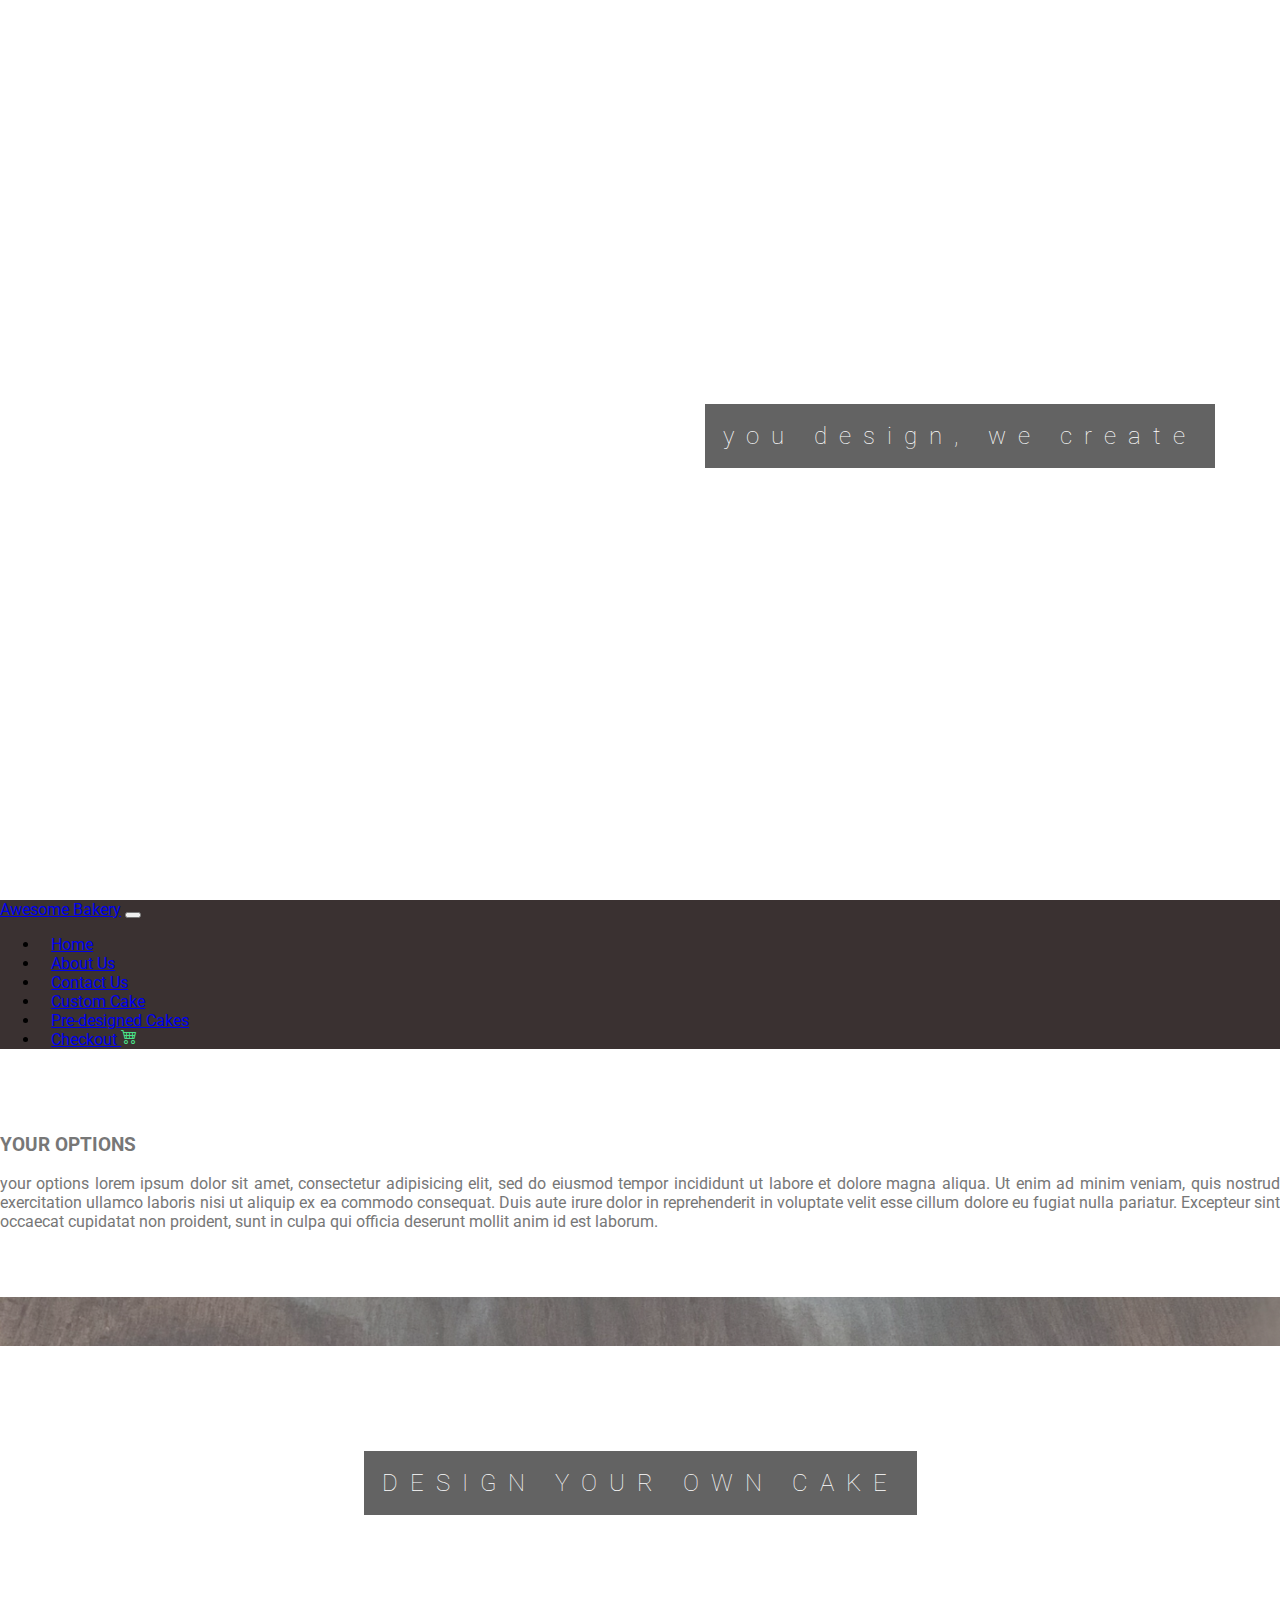
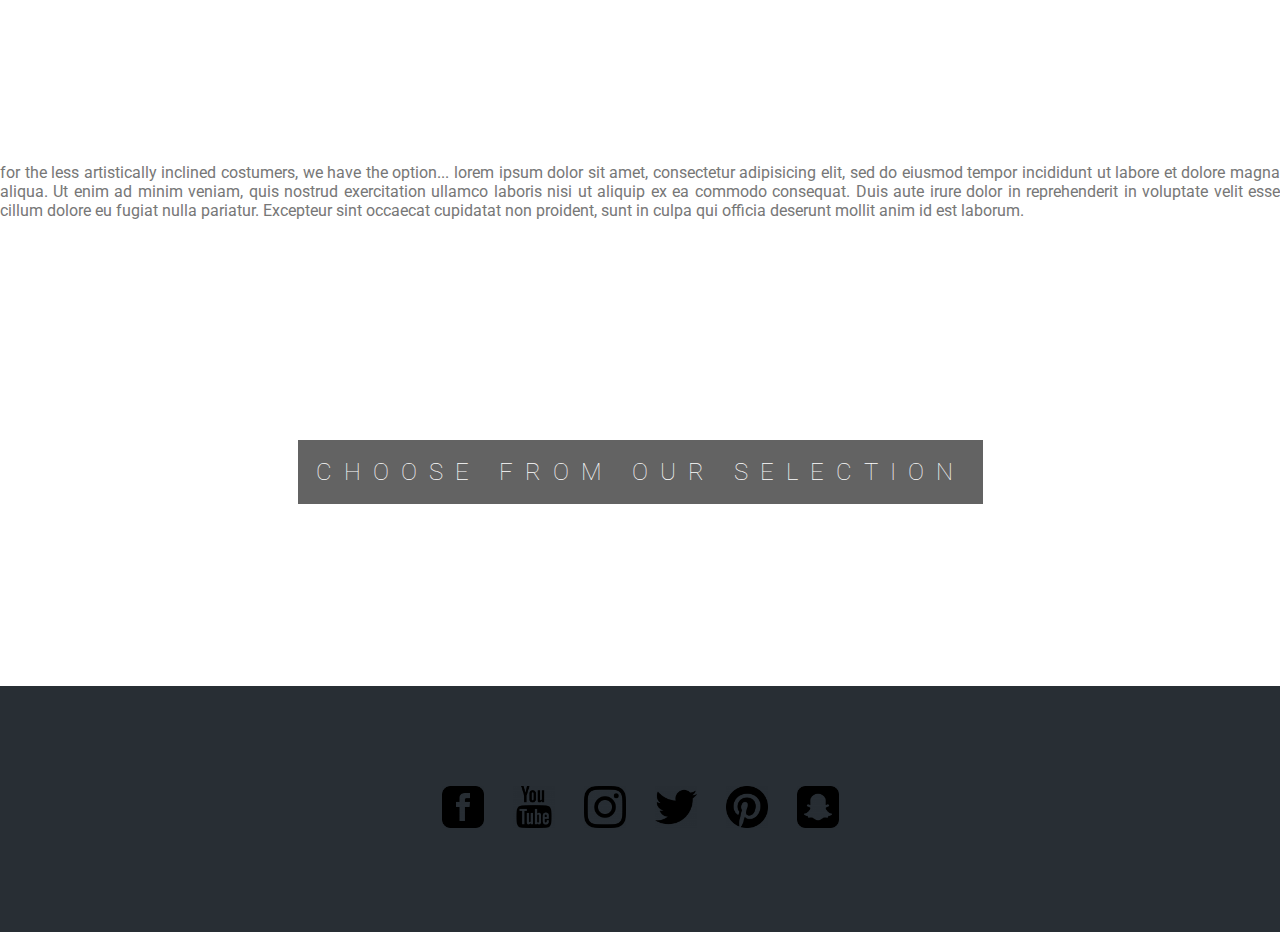
==== index.html @ 24b69de2 "changed about us" ====
<!DOCTYPE html>
<html lang="en">

<head>
	<meta charset="UTF-8">
	<meta name="viewport" content="width=device-width, initial-scale=1.0">
	<link href="https://cdn.jsdelivr.net/npm/bootstrap@5.0.0-beta1/dist/css/bootstrap.min.css" rel="stylesheet" integrity="sha384-giJF6kkoqNQ00vy+HMDP7azOuL0xtbfIcaT9wjKHr8RbDVddVHyTfAAsrekwKmP1" crossorigin="anonymous">
	<link rel="stylesheet" href="https://cdn.jsdelivr.net/npm/bootstrap-icons@1.3.0/font/bootstrap-icons.css">
	<link href="https://fonts.googleapis.com/css?family=Roboto" rel="stylesheet">
	<link href="https://fonts.googleapis.com/css2?family=Roboto:wght@100;400;900&display=swap" rel="stylesheet">
	<link rel='stylesheet' href='./css/main.css' />
	<title>Cakes for you</title>
  
</head>

<body>
	<div class="bgimg-1"  >
		<div class="caption light-text">
			<span class="border ">you design, we create</span>
		</div>
	</div>

	<nav class="navbar navbar-expand-lg navbar-dark bg-dark" id="navbar">
		<div class="container">
			<a class="navbar-brand mr-auto" href="index.html">Awesome Bakery</a>
			<button class="navbar-toggler" type="button" data-bs-toggle="collapse" data-bs-target="#navbarNav" aria-controls="navbarNav" aria-expanded="false" aria-label="Toggle navigation">
				<span class="navbar-toggler-icon"></span>
			</button>
			<div class="collapse navbar-collapse w-auto" id="navbarNav">
				<ul class="navbar-nav">
					<li class="nav-item">
						<a class="nav-link pr-3 active" aria-current="page" href="index.html">Home</a>
					</li>
					<li class="nav-item">
						<a class="nav-link pr-3" href="aboutUs.html">About Us</a>
					</li>
					<li class="nav-item">
						<a class="nav-link pr-3" href="contactUs.html">Contact Us</a>
					</li>
					<li class="nav-item">
						<a class="nav-link pr-3" href="cakeDesign.html">Custom Cake</a>
					</li>
					<li class="nav-item">
						<a class="nav-link pr-3" href="predesignedCakes.html">Pre-designed Cakes</a>
					</li>
					<li class="nav-item">
						<a class="nav-link pr-3" href="checkout.html">
							Checkout
							<i class="bi bi-cart4 menu-icon"></i>
						</a>
					</li>
				</ul>
			</div>

		</div>
	</nav>
	<div class="container">
		<div class="header-text-box text-center">
			<h3>YOUR OPTIONS</h3>
			<p> your options lorem ipsum dolor sit amet, consectetur adipisicing elit, sed
				do eiusmod tempor incididunt ut labore et dolore magna aliqua. Ut enim
				ad minim veniam, quis nostrud exercitation ullamco laboris nisi ut aliquip
				ex ea commodo consequat. Duis aute irure dolor in reprehenderit in
				voluptate velit esse cillum dolore eu fugiat nulla pariatur. Excepteur sint
				occaecat cupidatat non proident, sunt in culpa qui officia deserunt mollit
				anim id est laborum. </p>
		</div>
	</div>
	<div class="bgimg-2" >
        <a href="cakeDesign.html">
            <div class="caption light-text" >
                <span class="border" >DESIGN YOUR OWN CAKE</span>
            </div>
        </a>
	</div>
	<div class="container text-center">
		<div class="header-text-box text-center">
			<p> for the less artistically inclined costumers, we have the option... lorem
				ipsum dolor sit amet, consectetur adipisicing elit, sed do eiusmod tempor
				incididunt ut labore et dolore magna aliqua. Ut enim ad minim veniam,
				quis nostrud exercitation ullamco laboris nisi ut aliquip ex ea commodo
				consequat. Duis aute irure dolor in reprehenderit in voluptate velit esse
				cillum dolore eu fugiat nulla pariatur. Excepteur sint occaecat cupidatat
				non proident, sunt in culpa qui officia deserunt mollit anim id est laborum. </p>
		</div>
	</div>

	<div class="bgimg-3">
        <a href="predesignedCakes.html">
            <div class="caption light-text">
                <span class="border">CHOOSE FROM OUR SELECTION</span>
            </div>
        </a>
	</div>

	<div class="divider-bar">

		<div class="divider-bar-2">

			<a href="https://www.facebook.com">
				<img src="./images/Social_Media_Icons/facebook.png" alt="HTML tutorial" style="width:42px;height:42px;border:0">
			</a>

			<a href="https://www.youtube.com">
				<img src="./images/Social_Media_Icons/youtube.png" alt="HTML tutorial" style="width:42px;height:42px;border:0">
			</a>

			<a href="https://www.instagram.com">
				<img src="./images/Social_Media_Icons/instagram.png" alt="HTML tutorial" style="width:42px;height:42px;border:0">
			</a>

			<a href="https://www.twitter.com">
				<img src="./images/Social_Media_Icons/twitter.png" alt="HTML tutorial" style="width:42px;height:42px;border:0">
			</a>

			<a href="https://www.pinterest.com">
				<img src="./images/Social_Media_Icons/pinterest.png" alt="HTML tutorial" style="width:42px;height:42px;border:0">
			</a>

			<a href="https://www.snapchat.com">
				<img src="./images/Social_Media_Icons/snapchat.png" alt="HTML tutorial" style="width:42px;height:42px;border:0">
			</a>

		</div>
    </div>
    <script src="https://ajax.googleapis.com/ajax/libs/jquery/3.5.1/jquery.min.js"></script>
    <script src="https://cdn.jsdelivr.net/npm/@popperjs/core@2.5.4/dist/umd/popper.min.js" integrity="sha384-q2kxQ16AaE6UbzuKqyBE9/u/KzioAlnx2maXQHiDX9d4/zp8Ok3f+M7DPm+Ib6IU" crossorigin="anonymous"></script>
    <script src="https://cdn.jsdelivr.net/npm/bootstrap@5.0.0-beta1/dist/js/bootstrap.bundle.min.js" integrity="sha384-ygbV9kiqUc6oa4msXn9868pTtWMgiQaeYH7/t7LECLbyPA2x65Kgf80OJFdroafW" crossorigin="anonymous"></script>
    <script src="./js/main.js"></script>
</body>

</html>
---- css/main.css ----
* {
	font-family: 'Roboto', sans-serif;
}

hr {
	border-style: solid;
	border-width: 1px;
}

.light-text {
	font-weight: 100!important;
}

body, html {
	height: 100%;
	margin: 0;
}

.menu-icon {
	margin-top: -20px;
	color: #49E389;
	position: relative;
	top: -3px;
}

.big-icon {
	font-size: 3rem;
	line-height: 1rem;
}

.navbar-nav>li {
	padding-left: 0.7rem !important;
	padding-right: 0.7rem !important;
}

.bg-dark {
	background-color: #3A3131!important;
}

.bg-secondary {
	background-color: #D4D7DC!important;
}

.circle-buttons-list {
	text-align: right;
}

.circle-buttons-list ul {
	display: table-cell;
	vertical-align: middle;
	margin: 0px;
	padding: 0px;
}

.circle-buttons-list ul ::after {
	content: "";
	flex: auto;
}

.circle-buttons-list li {
	list-style: none;
	display: inline;
}

.circle-buttons-list li a {
	text-decoration: none;
	background: white;
	line-height: 35px;
	color: #3A3131;
	text-align: center;
	vertical-align: middle;
	border-radius: 100%;
	min-width: 35px;
	min-height: 35px;
	display: inline-block;
	margin: 5px;
	margin-bottom: 10px;
	margin-top: 10px;
}

#options-strip {
	min-height: 80px;
}

#footer-links ul {
	margin: 0px;
	padding: 0px;
	width: 100%;
}

#footer-links li {
	list-style: none;
	display: inline;
	margin-left: auto;
	width: calc(100% / 3);
	text-align: center;
}

#footer-links li a {
	list-style: none;
	display: inline;
	text-decoration: none;
	color: #3A3131;
	text-align: center;
	vertical-align: middle;
}

.custom-cake-form-background {
	background-image: url("../images/blurredBackground.jpg");
	background-attachment: fixed;
	height: 900vh;
	background-size: cover;
}

#editor-3d {
	background: white;
}

.card {
	background: #0CC08A;
	color: white;
	border-radius: 30px;
	margin: 50px 30px 50px 0px;
}

.card-header {
	padding: 5px 30px 0px 30px;
}

.card-header h4 {
	display: inline;
	margin: 0px;
	padding: 0px;
	vertical-align: middle;
	line-height: 60px;
}

.card-header p {
	display: inline;
	font-weight: 100;
	font-size: 60px;
	line-height: 60px;
	margin: 0px;
	padding: 0px;
	vertical-align: middle;
	float: right;
}

.card-body {
	background: linear-gradient(90deg, #92FE9D 0%, #00C9FF 100%);
	box-shadow: 0px 4px 16px rgba(0, 0, 0, 0.5);
	margin: -1px;
	border-radius: 0px 0px 30px 30px;
	padding: 20px 30px 20px 30px;
}

.card-body.green-background {
	background: linear-gradient(90deg, #4CD478 0%, #0d967d 100%);
}

.card-body button {
	margin-top: 10px;
	margin-bottom: 10px;
	border-radius: 20px;
	color: white;
	border: none;
	padding: 5px 20px 5px 20px;
	margin-left: 20px;
	box-shadow: 0px 5px 4px rgba(0, 0, 0, 0.25);
	float: right;
}

.card-body button.pink-background {
	background: linear-gradient(90deg, #F77062 0%, #FE5196 100%);
}

.card-body button.green-background {
	background: #0CC08A;
}

.card-body button.blue-background {
	background: #2F87FF;
}

.card-body button.pink-background:hover {
	background: #DF4646;
}

#editor-3d {
	position: fixed;
	top: 0px;
	height: 100%;
	width: 50%;
	background: #e7eaf0;
}

#editor-buttons {
	position: fixed;
	bottom: 40px;
}

#editor-buttons button:first-child {
	margin-left: 20px
}

#editor-buttons button {
	border-radius: 20px;
	background: white;
	color: black;
	border: none;
	padding: 5px 20px 5px 20px;
	margin-left: 20px
}

.grid-buttons {
	padding-top: 20px;
	display: grid;
	grid-template-columns: repeat(auto-fill, 20%);
	grid-gap: 1rem;
	justify-content: space-between;
}

@media only screen and (max-width: 768px) {
	.grid-buttons {
		grid-template-columns: repeat(auto-fill, 50%);
	}
}

.grid-buttons a {
	display: inline-block;
	text-align: center;
	width: 100%;
	text-decoration: none;
	color: black;
}

.grid-buttons a:hover {
	position: relative;
	top: -3px;
	left: -1px;
}

.grid-buttons a:hover img {
	box-shadow: 1px 6px 10px rgba(0, 0, 0, 0.35), 1px 4px 10px rgba(0, 0, 0, 0.4);
}

.grid-buttons a img {
	box-shadow: 0px 2px 6px rgba(0, 0, 0, 0.3), 0px 1px 6px rgba(0, 0, 0, 0.3);
	width: 100%;
}

.grid-buttons a p {
	padding-top: 5px;
}

.grid-colors {
	padding-top: 20px;
	padding-bottom: 30px;
	display: grid;
	grid-template-columns: repeat(auto-fill, 70px);
	grid-gap: 1rem;
	justify-content: space-between;
}

.grid-colors a {
	display: inline-block;
	width: 60px;
	height: 60px;
	background: white;
	border-radius: 100%;
	box-shadow: 0px 3px 4px rgba(0, 0, 0, 0.3), 0px 1px 4px rgba(0, 0, 0, 0.3);
}

.grid-colors a:hover {
	position: relative;
	top: -3px;
	left: -1px;
	box-shadow: 1px 6px 10px rgba(0, 0, 0, 0.35), 1px 4px 10px rgba(0, 0, 0, 0.4);
}

.grid-colors .grid-color-01 {
	background: #E44E80;
}

.grid-colors .grid-color-02 {
	background: #DF4646;
}

.grid-colors .grid-color-03 {
	background: #E7784F;
}

.grid-colors .grid-color-04 {
	background: #E39547;
}

.grid-colors .grid-color-05 {
	background: #F1B930;
}

.grid-colors .grid-color-06 {
	background: #EAE44F;
}

.grid-colors .grid-color-07 {
	background: #58F31B;
}

.grid-colors .grid-color-08 {
	background: #49E389;
}

.grid-colors .grid-color-09 {
	background: #0CC08A;
}

.grid-colors .grid-color-10 {
	background: #2F87FF;
}

.grid-colors .grid-color-11 {
	background: #5972EE;
}

.grid-colors .grid-color-12 {
	background: #A76DE7;
}

/* Index page */

.header-text-box {
	color: #777;
	background-color: white;
	text-align: center;
	padding: 50px 0px;
	text-align: justify;
}

.bgimg-1, .bgimg-2, .bgimg-3, .bgimg-4 {
	position: relative;
	opacity: 0.65;
	background-attachment: fixed;
	background-position: center;
	background-repeat: no-repeat;
	background-size: cover;
}

.bgimg-1 {
	background-image: url("../images/cake1.jpg");
	min-height: 100%;
	transform: scaleX(-1);
}

.bgimg-2 {
	background-image: url("../images/cake2.jpg");
	min-height: 400px;
}

.bgimg-3 {
	background-image: url("../images/cake3.jpg");
	min-height: 400px;
}

.bgimg-4 {
	background-image: url("../images/Bebette_Kitten_Looking_Up.jpeg");
	min-height: 400px;
}

.border {
	background-color: transparent;
	/* font-size:1.5625em; */
	color: #f7f7f7;
	border: none!important;
	font-size: 1.5rem;
	letter-spacing: 0.75rem;
}

.caption {
	position: absolute;
	left: 0;
	bottom: 50%;
	width: 100%;
	text-align: center;
	color: #000;
	/* font-size: 18px; */
	/* line-height:40px; */
	/* font-kerning: 5px; */
}

.bgimg-1 .caption {
	transform: scaleX(-1);
	width: 50%;
}

.caption span.border {
	background-color: #111;
	color: #fff;
	padding: 18px;
	/* font-size: 1.5625em; */
	/* letter-spacing: 0.625em; */
}

@media only screen and (max-device-width: 1024px) {
	.bgimg-1, .bgimg-2, .bgimg-3 {
		background-attachment: scroll;
	}
}

.divider-bar {
    position: relative;
    color:#ddd;
    background-color:#282E34;
    text-align:center;
    padding:3.125em 5em;

}
.divider-bar a {
	text-decoration: none;
}

.divider-bar-2 {
    position: relative;
    color:#ddd;
    background-color:#282E34;
    text-align:center;
    padding:3.125em 5em;
    letter-spacing: 1.5625em;

}
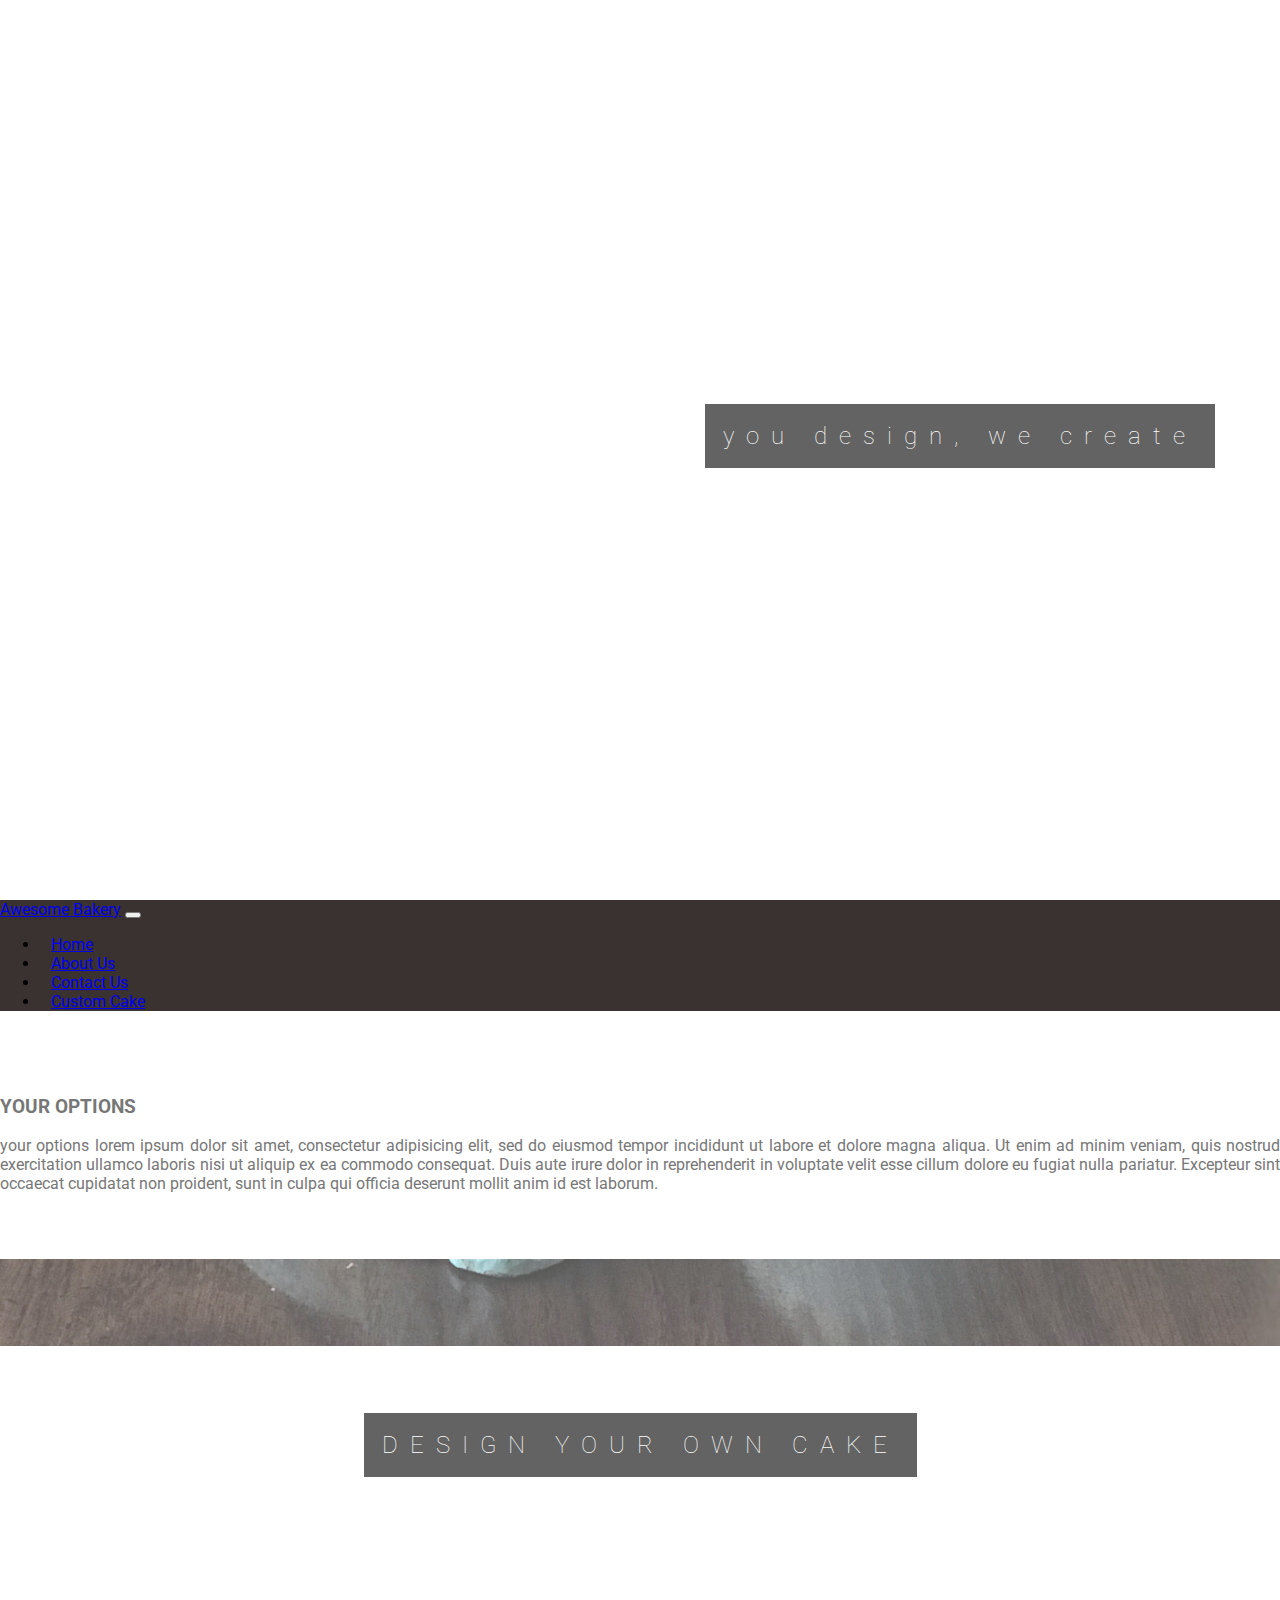
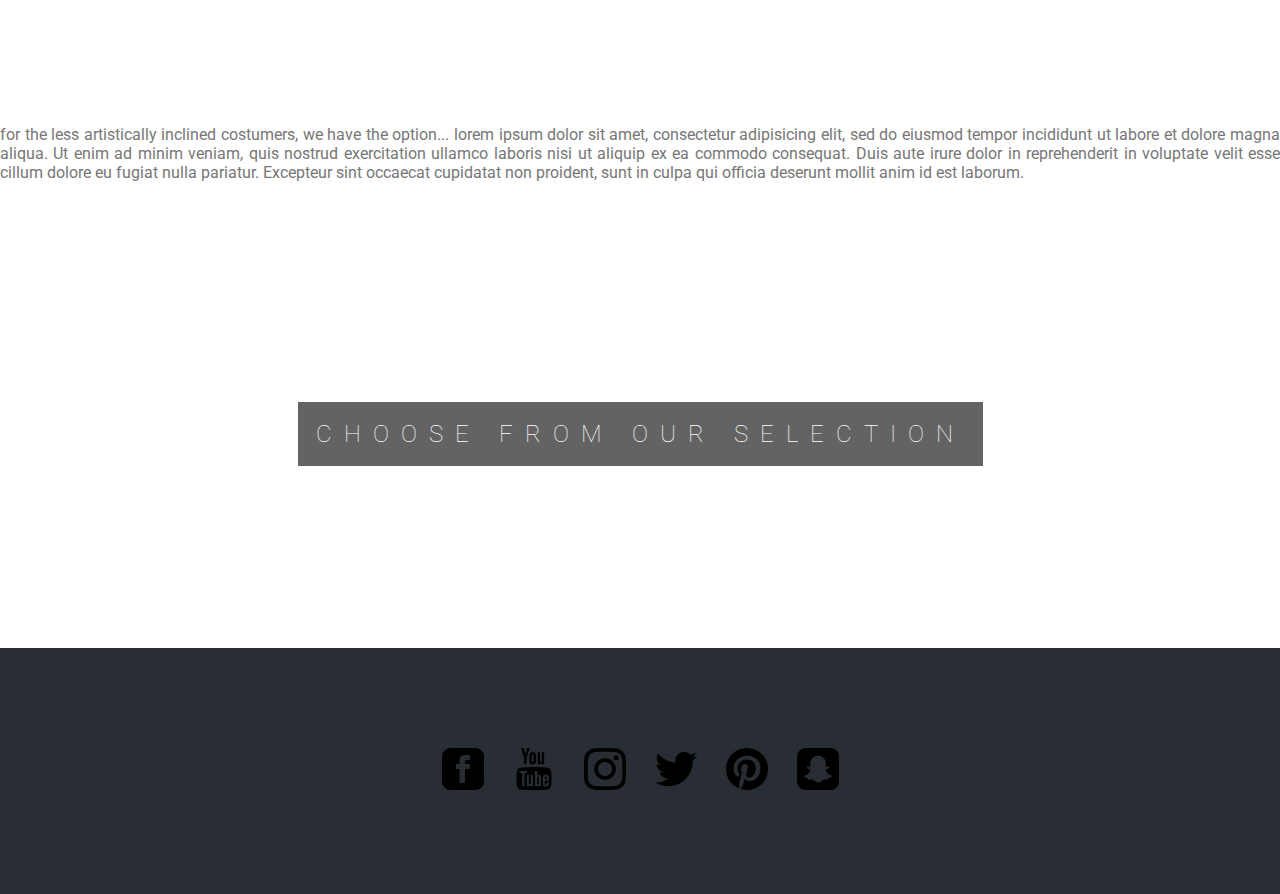
==== commit ed16e642: "Removing menu items" ====
--- a/index.html
+++ b/index.html
@@ -10,7 +10,7 @@
 	<link href="https://fonts.googleapis.com/css2?family=Roboto:wght@100;400;900&display=swap" rel="stylesheet">
 	<link rel='stylesheet' href='./css/main.css' />
 	<title>Cakes for you</title>
-  
+
 </head>
 
 <body>
@@ -39,15 +39,6 @@
 					</li>
 					<li class="nav-item">
 						<a class="nav-link pr-3" href="cakeDesign.html">Custom Cake</a>
-					</li>
-					<li class="nav-item">
-						<a class="nav-link pr-3" href="predesignedCakes.html">Pre-designed Cakes</a>
-					</li>
-					<li class="nav-item">
-						<a class="nav-link pr-3" href="checkout.html">
-							Checkout
-							<i class="bi bi-cart4 menu-icon"></i>
-						</a>
 					</li>
 				</ul>
 			</div>
--- a/css/main.css
+++ b/css/main.css
@@ -336,7 +336,7 @@
 	text-align: justify;
 }
 
-.bgimg-1, .bgimg-2, .bgimg-3, .bgimg-4 {
+.bgimg-1, .bgimg-2, .bgimg-3, .bgimg-4, .bgimg-5, .bgimg-6, .bgimg-7, .bgimg-8 {
 	position: relative;
 	opacity: 0.65;
 	background-attachment: fixed;
@@ -364,6 +364,26 @@
 .bgimg-4 {
 	background-image: url("../images/Bebette_Kitten_Looking_Up.jpeg");
 	min-height: 400px;
+}
+
+.bgimg-5 {
+	background-image: url("../images/cake7.jpg");
+	min-height: 100%;	
+}
+
+.bgimg-6 {
+	background-image: url("../images/cake-6.jpg");
+	min-height: 80%;	
+}
+
+.bgimg-7 {
+	background-image: url("../images/cake-7.jpg");
+	min-height: 50%;	
+}
+
+.bgimg-8 {
+	background-image: url("../images/cake-8.jpg");
+	min-height: 50%;	
 }
 
 .border {
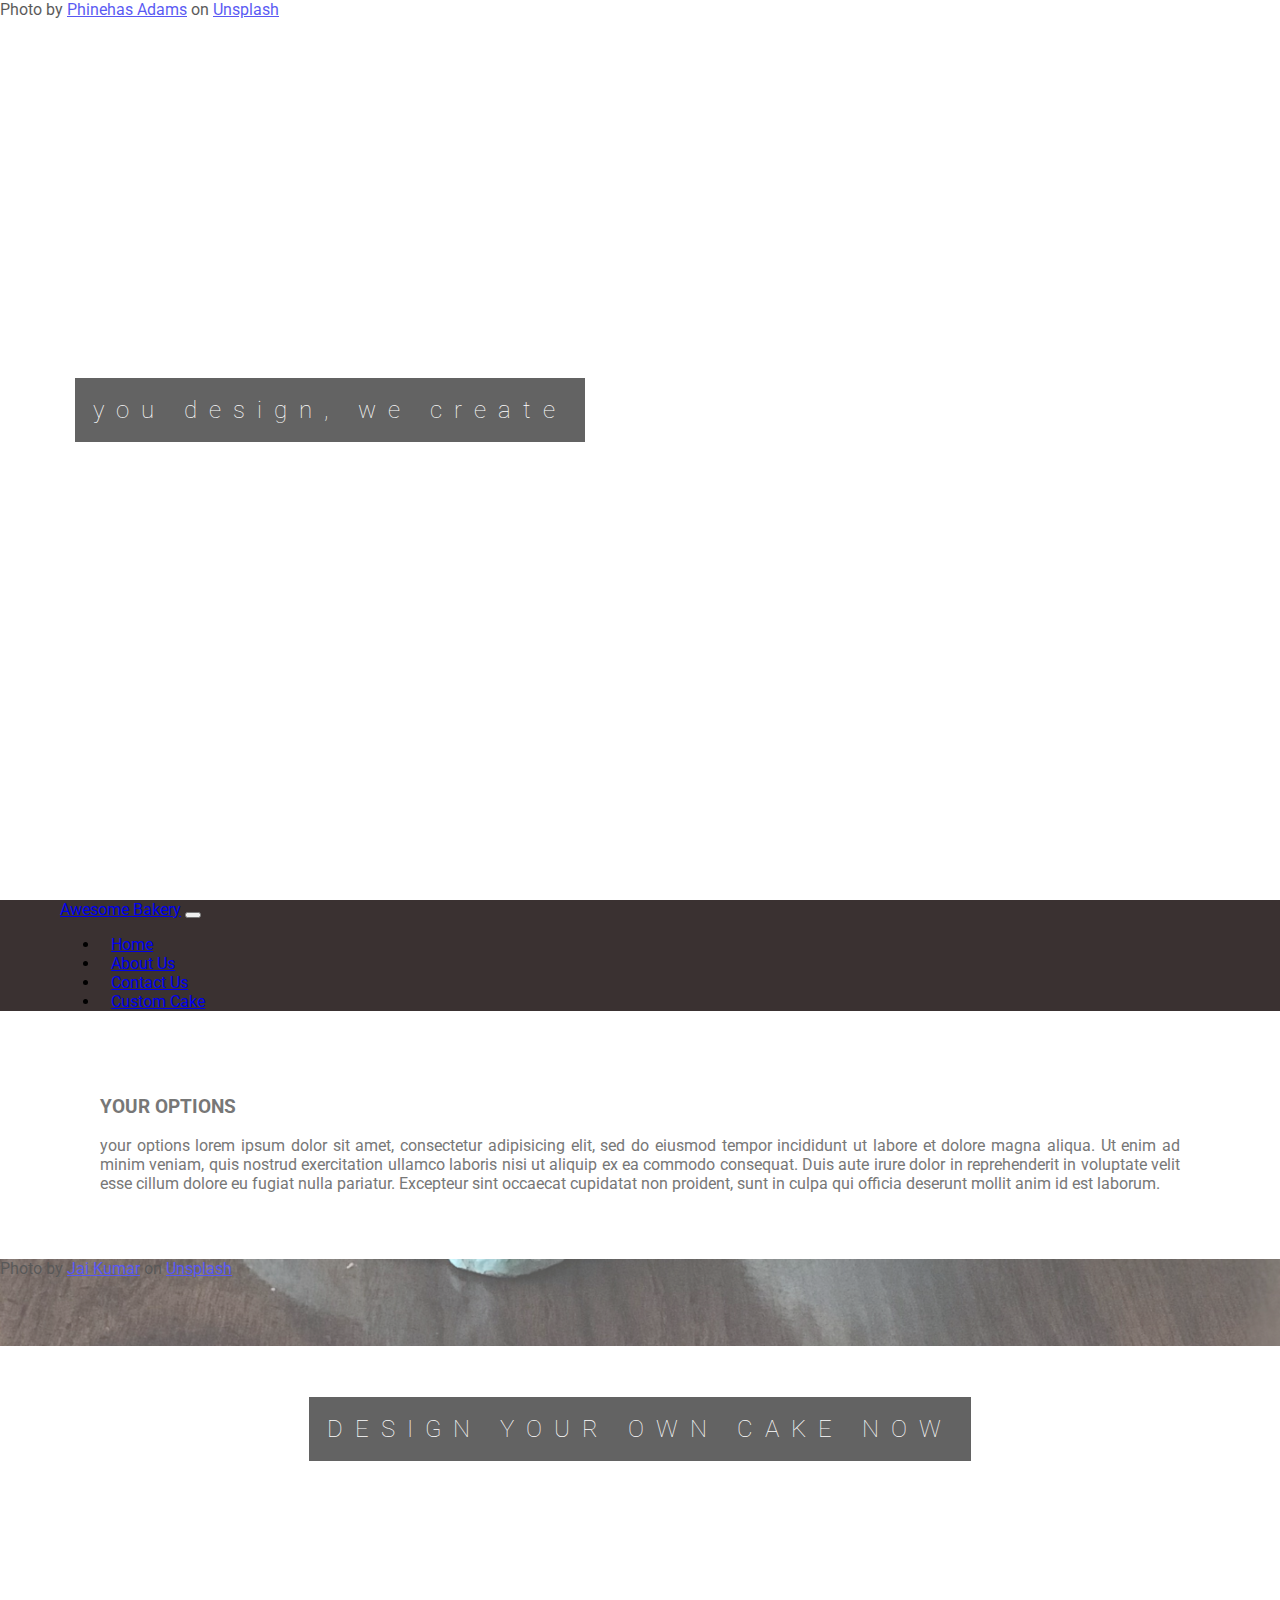
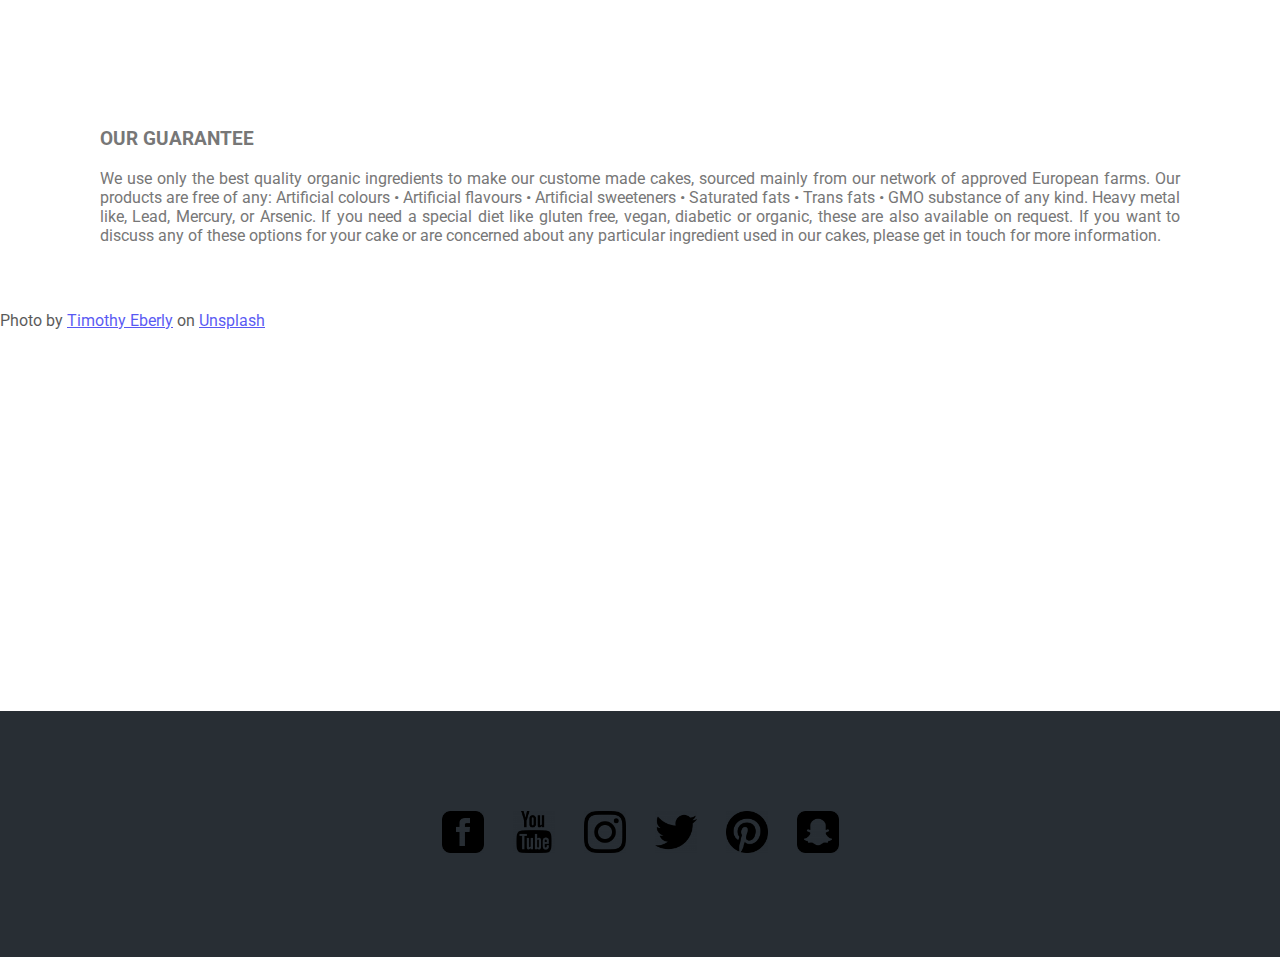
==== commit 80574ce1: "updating home with new changes on custom" ====
--- a/index.html
+++ b/index.html
@@ -15,9 +15,11 @@
 
 <body>
 	<div class="bgimg-1"  >
+        
 		<div class="caption light-text">
 			<span class="border ">you design, we create</span>
 		</div>
+        <span>Photo by <a href="https://unsplash.com/@phinehasadams?utm_source=unsplash&amp;utm_medium=referral&amp;utm_content=creditCopyText">Phinehas Adams</a> on <a href="https://unsplash.com/s/photos/cake?utm_source=unsplash&amp;utm_medium=referral&amp;utm_content=creditCopyText">Unsplash</a></span>
 	</div>
 
 	<nav class="navbar navbar-expand-lg navbar-dark bg-dark" id="navbar">
@@ -60,28 +62,30 @@
 	<div class="bgimg-2" >
         <a href="cakeDesign.html">
             <div class="caption light-text" >
-                <span class="border" >DESIGN YOUR OWN CAKE</span>
+                <span class="border" >DESIGN YOUR OWN CAKE NOW</span>
             </div>
         </a>
+        <span>Photo by <a href="https://unsplash.com/@harvestcreativemedia?utm_source=unsplash&amp;utm_medium=referral&amp;utm_content=creditCopyText">Jai Kumar</a> on <a href="https://unsplash.com/s/photos/cake?utm_source=unsplash&amp;utm_medium=referral&amp;utm_content=creditCopyText">Unsplash</a></span>
 	</div>
 	<div class="container text-center">
 		<div class="header-text-box text-center">
-			<p> for the less artistically inclined costumers, we have the option... lorem
-				ipsum dolor sit amet, consectetur adipisicing elit, sed do eiusmod tempor
-				incididunt ut labore et dolore magna aliqua. Ut enim ad minim veniam,
-				quis nostrud exercitation ullamco laboris nisi ut aliquip ex ea commodo
-				consequat. Duis aute irure dolor in reprehenderit in voluptate velit esse
-				cillum dolore eu fugiat nulla pariatur. Excepteur sint occaecat cupidatat
-				non proident, sunt in culpa qui officia deserunt mollit anim id est laborum. </p>
+            <h3>OUR GUARANTEE</h3>
+			<p> We use only the best quality organic ingredients to make our custome made cakes, sourced mainly from our network of approved European farms. Our  products are free of any: Artificial colours • Artificial flavours • Artificial sweeteners • Saturated fats • Trans fats • GMO substance of any kind. Heavy metal like, Lead, Mercury, or Arsenic. If you need a special diet like gluten free, vegan, diabetic or organic, these are also available on request.  If you want to discuss any of these options for your cake or are concerned about any particular ingredient used in our cakes, please get in touch for more information.      
+            
+				 </p>
 		</div>
 	</div>
 
 	<div class="bgimg-3">
+<!--
         <a href="predesignedCakes.html">
             <div class="caption light-text">
                 <span class="border">CHOOSE FROM OUR SELECTION</span>
             </div>
         </a>
+-->
+<span>Photo by <a href="https://unsplash.com/@timothyeberly?utm_source=unsplash&amp;utm_medium=referral&amp;utm_content=creditCopyText">Timothy Eberly</a> on <a href="https://unsplash.com/s/photos/farm-wheat?utm_source=unsplash&amp;utm_medium=referral&amp;utm_content=creditCopyText">Unsplash</a></span>
+
 	</div>
 
 	<div class="divider-bar">
--- a/css/main.css
+++ b/css/main.css
@@ -1,5 +1,10 @@
 * {
 	font-family: 'Roboto', sans-serif;
+}
+.container {
+	max-width: 1920px;
+	padding-left: 120px;
+	padding-right: 120px;
 }
 
 hr {
@@ -26,6 +31,10 @@
 .big-icon {
 	font-size: 3rem;
 	line-height: 1rem;
+	padding-left: 30px;
+}
+.big-icon-holder {
+	padding-bottom: 20px;
 }
 
 .navbar-nav>li {
@@ -76,6 +85,13 @@
 	margin: 5px;
 	margin-bottom: 10px;
 	margin-top: 10px;
+	transition: background-color ease 1s;
+	transition: color ease .3s;
+}
+
+.circle-buttons-list li.active a {
+	background: #00C9FF;
+	color: white;
 }
 
 #options-strip {
@@ -108,23 +124,26 @@
 .custom-cake-form-background {
 	background-image: url("../images/blurredBackground.jpg");
 	background-attachment: fixed;
-	height: 900vh;
-	background-size: cover;
-}
-
-#editor-3d {
-	background: white;
+	height:auto;
+	background-size:cover;
 }
 
 .card {
-	background: #0CC08A;
 	color: white;
 	border-radius: 30px;
+	background: linear-gradient(-90deg, #92FE9D 0%, hsl(126, 98%, 75%) 100%);
 	margin: 50px 30px 50px 0px;
+	overflow: hidden;
+}
+
+div#card01 {
+	margin-top: 0px;
+	background: #1cdaa1 ;
 }
 
 .card-header {
-	padding: 5px 30px 0px 30px;
+	padding: 5px 50px 0px 50px;
+	background: #1cdaa1;
 }
 
 .card-header h4 {
@@ -147,18 +166,25 @@
 }
 
 .card-body {
-	background: linear-gradient(90deg, #92FE9D 0%, #00C9FF 100%);
+	background: linear-gradient(-90deg, #00C9FF 0%, #92FE9D 100%);
 	box-shadow: 0px 4px 16px rgba(0, 0, 0, 0.5);
 	margin: -1px;
 	border-radius: 0px 0px 30px 30px;
-	padding: 20px 30px 20px 30px;
+	padding: 20px 50px 20px 50px;
+	transition: background 1s ease;
+	background-repeat: no-repeat;
+	color:rgb(0, 75, 126);
+}
+.card.card-done .card-body {
+	background-position: 590px;
 }
 
 .card-body.green-background {
-	background: linear-gradient(90deg, #4CD478 0%, #0d967d 100%);
-}
-
-.card-body button {
+	background: linear-gradient(-90deg, #0d967d 0%, #92FE9D 100%);
+	background-repeat: no-repeat;
+}
+
+.card-body button:not(.no-card-fx) {
 	margin-top: 10px;
 	margin-bottom: 10px;
 	border-radius: 20px;
@@ -194,22 +220,56 @@
 	background: #e7eaf0;
 }
 
+
+#center-alert-messages {
+	position: fixed;
+	top: 200px;
+	text-align: center;
+	width: 50%;
+}
+
+#selection-status {
+	position:fixed;
+	top: 100px;
+	background: #ffffffbe;
+	color:#3A3131;
+	border-radius: 30px;
+	padding: 17px 40px 12px 40px;
+	margin-left: 90px;
+}
+
+#selection-actions {
+	position:fixed;
+	bottom: 30px;
+	background: none;
+	color:#3A3131;
+	border-radius: 30px;
+	margin-left: 90px;
+	margin-bottom: 30px;
+}
+
+
+#selection-actions .btn {
+	border-radius: 20px;
+	padding: 10px 30px 10px 30px;
+	margin-right: 20px;
+	margin-top: 10px;
+}
+.btn-actions {
+	background: #ffffff98;
+	color:black;
+}
+
+#alert-messages {
+	display:inline-block;
+}
+
+.editor-container {
+	position: relative;
+}
+
 #editor-buttons {
-	position: fixed;
-	bottom: 40px;
-}
-
-#editor-buttons button:first-child {
-	margin-left: 20px
-}
-
-#editor-buttons button {
-	border-radius: 20px;
-	background: white;
-	color: black;
-	border: none;
-	padding: 5px 20px 5px 20px;
-	margin-left: 20px
+	padding-top: 20px;
 }
 
 .grid-buttons {
@@ -220,12 +280,6 @@
 	justify-content: space-between;
 }
 
-@media only screen and (max-width: 768px) {
-	.grid-buttons {
-		grid-template-columns: repeat(auto-fill, 50%);
-	}
-}
-
 .grid-buttons a {
 	display: inline-block;
 	text-align: center;
@@ -254,18 +308,46 @@
 }
 
 .grid-colors {
+
 	padding-top: 20px;
 	padding-bottom: 30px;
 	display: grid;
-	grid-template-columns: repeat(auto-fill, 70px);
-	grid-gap: 1rem;
+	grid-template-columns: 1fr 1fr 1fr 1fr 1fr 1fr ;
+	grid-template-rows: 1fr 1fr;
+	grid-gap: 3rem;
 	justify-content: space-between;
+	transition: all 2s ease;
+	max-height: 500px;
+	height:auto;
+	overflow: hidden;
+	padding-left:5px;
+	padding-right:5px;
+}
+
+.grid-colors::before {
+    content: '';
+    width: 0;
+    padding-bottom: 100%;
+    grid-row: 1 / 1;
+    grid-column: 1 / 1;
+}
+
+.grid-colors > *:first-child{
+    grid-row: 1 / 1;
+    grid-column: 1 / 1;
+}
+
+.display-hidden {
+	overflow: hidden;
+	padding: 0px;
+	max-height: 0px;
 }
 
 .grid-colors a {
+	margin-bottom: 15px;
 	display: inline-block;
-	width: 60px;
-	height: 60px;
+	width: 100%;
+	height: 100%;
 	background: white;
 	border-radius: 100%;
 	box-shadow: 0px 3px 4px rgba(0, 0, 0, 0.3), 0px 1px 4px rgba(0, 0, 0, 0.3);
@@ -295,11 +377,11 @@
 }
 
 .grid-colors .grid-color-05 {
-	background: #F1B930;
+	background: #EAE44F;
 }
 
 .grid-colors .grid-color-06 {
-	background: #EAE44F;
+	background: #FFFFFF;
 }
 
 .grid-colors .grid-color-07 {
@@ -325,14 +407,16 @@
 .grid-colors .grid-color-12 {
 	background: #A76DE7;
 }
+.grid-colors .grid-color-13 {
+	background: #000000;
+}
 
 /* Index page */
-
 .header-text-box {
 	color: #777;
 	background-color: white;
 	text-align: center;
-	padding: 50px 0px;
+	padding: 50px 40px;
 	text-align: justify;
 }
 
@@ -348,7 +432,7 @@
 .bgimg-1 {
 	background-image: url("../images/cake1.jpg");
 	min-height: 100%;
-	transform: scaleX(-1);
+	/*	transform: scaleX(-1);*/
 }
 
 .bgimg-2 {
@@ -357,7 +441,7 @@
 }
 
 .bgimg-3 {
-	background-image: url("../images/cake3.jpg");
+	background-image: url("../images/farm.jpg");
 	min-height: 400px;
 }
 
@@ -368,29 +452,29 @@
 
 .bgimg-5 {
 	background-image: url("../images/cake7.jpg");
-	min-height: 100%;	
+	min-height: 100%;
 }
 
 .bgimg-6 {
 	background-image: url("../images/cake-6.jpg");
-	min-height: 80%;	
+	min-height: 80%;
 }
 
 .bgimg-7 {
 	background-image: url("../images/cake-7.jpg");
-	min-height: 50%;	
+	min-height: 50%;
 }
 
 .bgimg-8 {
 	background-image: url("../images/cake-8.jpg");
-	min-height: 50%;	
+	min-height: 50%;
 }
 
 .border {
 	background-color: transparent;
 	/* font-size:1.5625em; */
 	color: #f7f7f7;
-	border: none!important;
+	border: none !important;
 	font-size: 1.5rem;
 	letter-spacing: 0.75rem;
 }
@@ -402,15 +486,27 @@
 	width: 100%;
 	text-align: center;
 	color: #000;
+	line-height: 2.5;
 	/* font-size: 18px; */
 	/* line-height:40px; */
 	/* font-kerning: 5px; */
 }
 
 .bgimg-1 .caption {
-	transform: scaleX(-1);
+	padding: 10px;
 	width: 50%;
-}
+	float: right;
+}
+
+
+.about-me-description {
+	width: 200px;
+	font: italic 1.2em "Fira Sans", serif;
+	margin: auto;
+	padding: 10px;
+}
+
+
 
 .caption span.border {
 	background-color: #111;
@@ -427,23 +523,141 @@
 }
 
 .divider-bar {
-    position: relative;
-    color:#ddd;
-    background-color:#282E34;
-    text-align:center;
-    padding:3.125em 5em;
-
-}
-.divider-bar a {
-	text-decoration: none;
-}
+	position: relative;
+	color: #ddd;
+	background-color: #282E34;
+	text-align: center;
+	padding: 3.125em 5em;
+}
+
+	.divider-bar a {
+		text-decoration: none;
+	}
 
 .divider-bar-2 {
-    position: relative;
-    color:#ddd;
-    background-color:#282E34;
-    text-align:center;
-    padding:3.125em 5em;
-    letter-spacing: 1.5625em;
-
-}+	position: relative;
+	color: #ddd;
+	background-color: #282E34;
+	text-align: center;
+	padding: 3.125em 5em;
+	letter-spacing: 1.5625em;
+}
+@media only screen and (max-width: 1700px) {
+	.grid-colors {
+		grid-gap: 2rem;
+	}
+}
+
+@media only screen and (max-width: 1300px) {
+	.container {
+		padding-left: 60px;
+		padding-right: 60px;
+	}
+	.grid-buttons a p {
+		font-size: 13px;
+	}
+	.grid-colors {
+		grid-gap: 1rem;
+	}
+	.grid-colors {
+		grid-gap: 1rem;
+	}
+}
+
+
+
+@media only screen and (max-width: 991px) {
+	.card {
+		margin-right: 0px;;
+	}
+
+	#card01 .row {
+		padding-left: 20px;
+		padding-right: 20px;
+	}
+	#card01 h5 {
+		padding-left: 10px;
+		font-size: 17px;
+		padding-bottom: 10px;
+	}
+
+	.big-icon {
+		padding-left: 0px;
+	}
+
+
+	#editor-3d {
+		left: 0px;
+		top: 50%;
+		height: 50%;
+		width: 100%;
+		background: #e7eaf0;
+	}
+
+	#selection-status {
+		top: calc(50% + 20px);
+		margin-left: 0px;
+		padding: 15px 20px 5px 20px;
+		background: #ffffff;
+	}
+
+	#selection-status p{
+		margin:0px;
+		font-size: 15px;
+	}
+
+	#selection-status h3{
+		font-size: 17px;
+	}
+
+	#selection-actions {
+		bottom: 0px;
+		margin-left: 0px;
+		margin-bottom: 30px;
+		margin-top: 10px;
+	}
+
+	#selection-actions .btn {
+		padding: 5px 15px 5px 15px;
+		margin-right: 10px;
+		font-size: 15px;
+	}
+
+	.btn-actions {
+		background: #ffffff;
+	}
+
+}
+
+
+@media only screen and (max-width: 600px) {
+	.container {
+		padding-left: 20px;
+		padding-right: 20px;
+	}
+	.card-header h4 {
+		line-height: 35px;
+	}
+
+	.card-header p {
+		font-size: 40px;
+		line-height: 40px;
+	}
+
+	.card-body {
+		padding: 10px 30px 10px 30px;
+	}
+
+	.grid-buttons {
+		padding-top: 5px;
+	}
+
+	.grid-buttons a p {
+		margin-bottom: 5px;
+		font-size: 10px;
+	}
+	#card12 {
+		margin-bottom:60vh;
+	}
+
+}
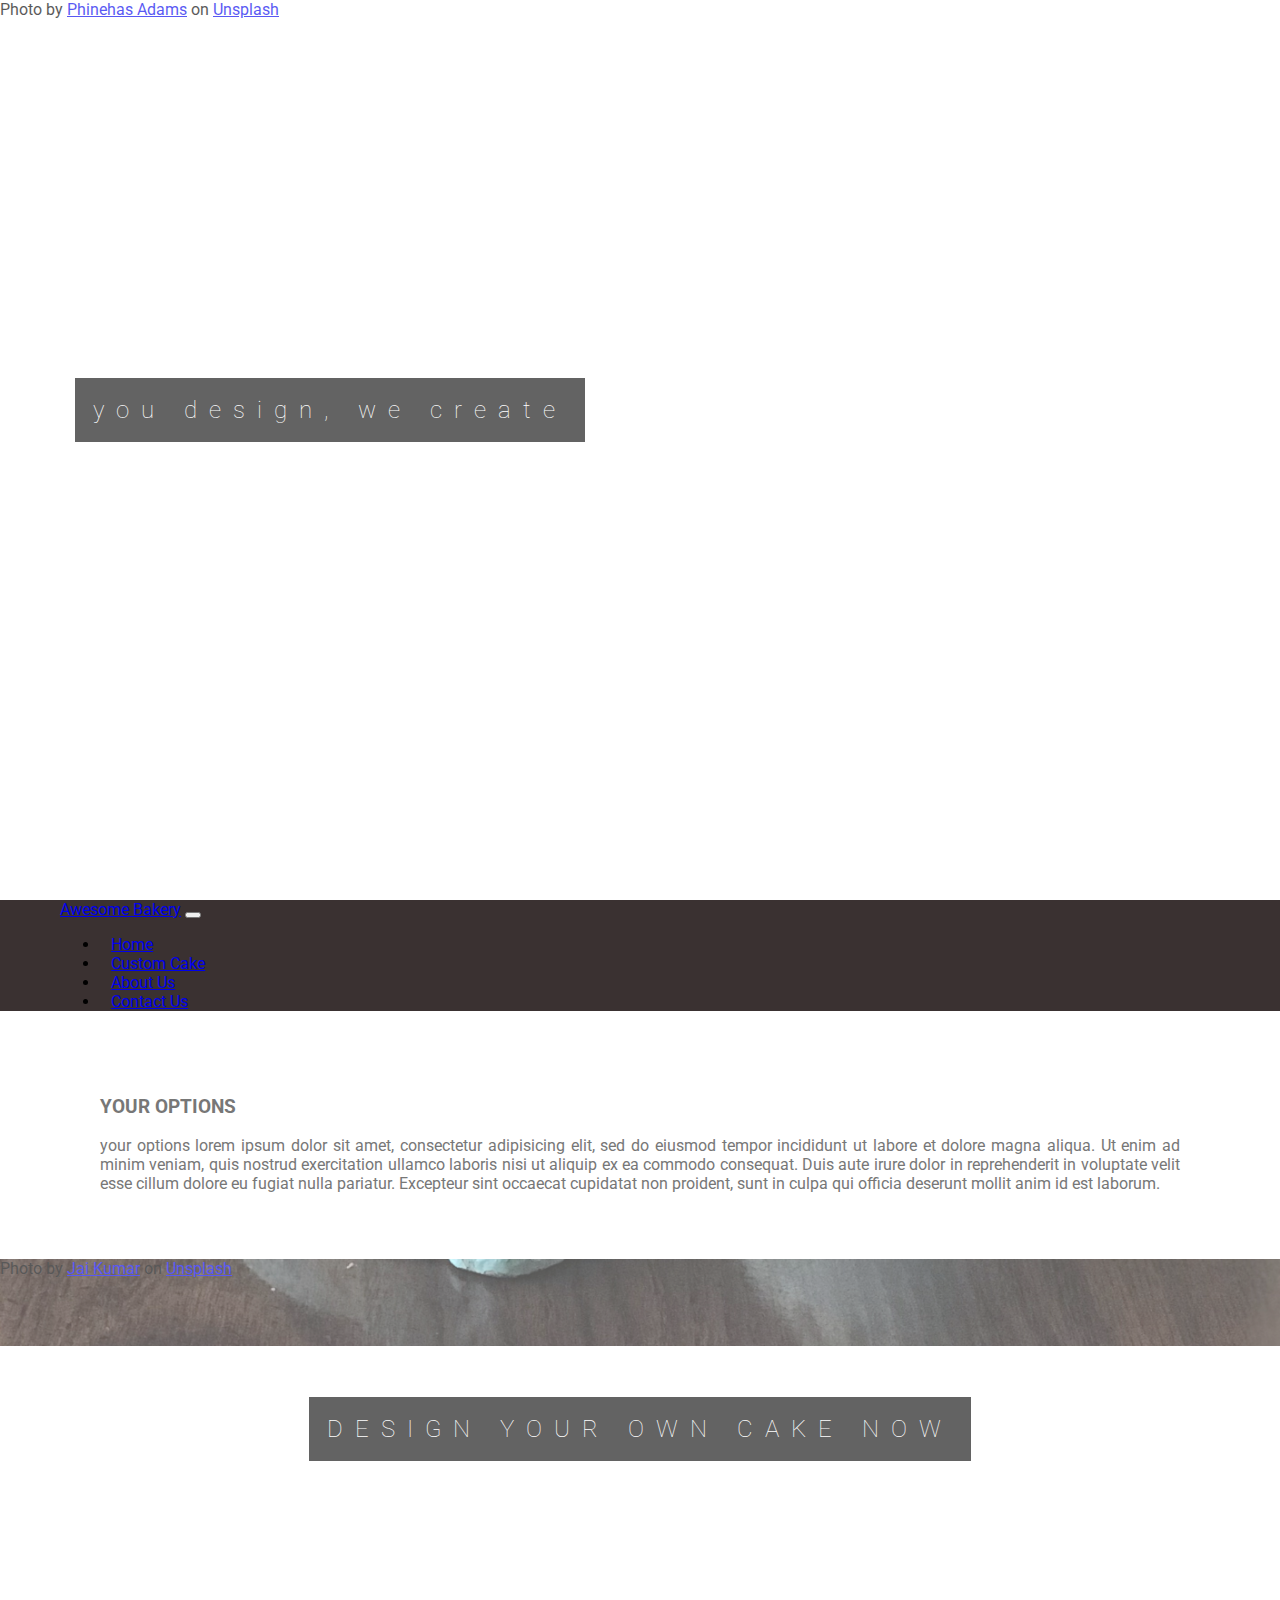
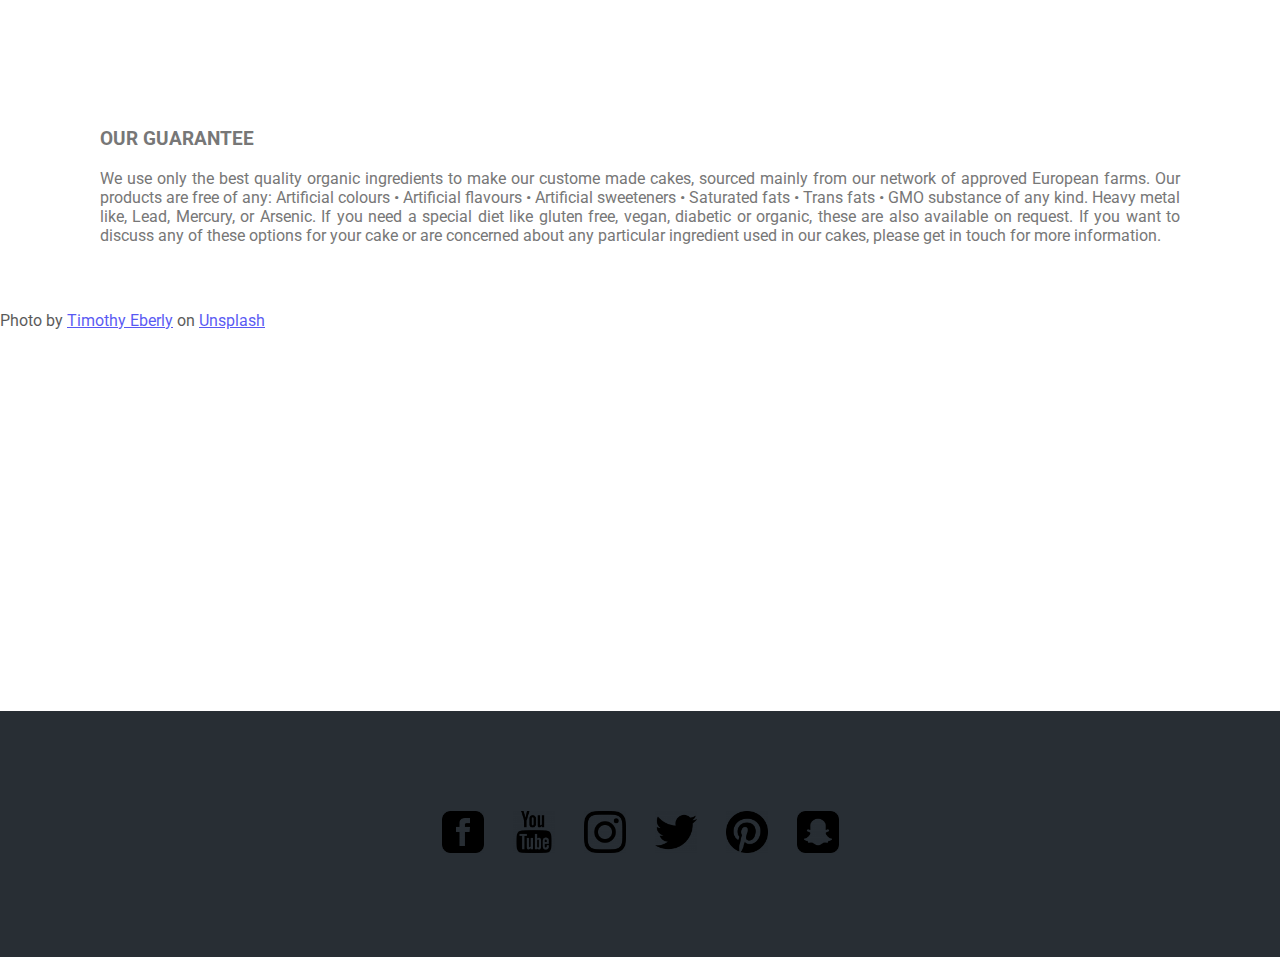
==== commit 5a0e28c0: "Updating menu items order" ====
--- a/index.html
+++ b/index.html
@@ -15,7 +15,7 @@
 
 <body>
 	<div class="bgimg-1"  >
-        
+
 		<div class="caption light-text">
 			<span class="border ">you design, we create</span>
 		</div>
@@ -34,13 +34,13 @@
 						<a class="nav-link pr-3 active" aria-current="page" href="index.html">Home</a>
 					</li>
 					<li class="nav-item">
+						<a class="nav-link pr-3" href="cakeDesign.html">Custom Cake</a>
+					</li>
+					<li class="nav-item">
 						<a class="nav-link pr-3" href="aboutUs.html">About Us</a>
 					</li>
 					<li class="nav-item">
 						<a class="nav-link pr-3" href="contactUs.html">Contact Us</a>
-					</li>
-					<li class="nav-item">
-						<a class="nav-link pr-3" href="cakeDesign.html">Custom Cake</a>
 					</li>
 				</ul>
 			</div>
@@ -70,8 +70,8 @@
 	<div class="container text-center">
 		<div class="header-text-box text-center">
             <h3>OUR GUARANTEE</h3>
-			<p> We use only the best quality organic ingredients to make our custome made cakes, sourced mainly from our network of approved European farms. Our  products are free of any: Artificial colours • Artificial flavours • Artificial sweeteners • Saturated fats • Trans fats • GMO substance of any kind. Heavy metal like, Lead, Mercury, or Arsenic. If you need a special diet like gluten free, vegan, diabetic or organic, these are also available on request.  If you want to discuss any of these options for your cake or are concerned about any particular ingredient used in our cakes, please get in touch for more information.      
-            
+			<p> We use only the best quality organic ingredients to make our custome made cakes, sourced mainly from our network of approved European farms. Our  products are free of any: Artificial colours • Artificial flavours • Artificial sweeteners • Saturated fats • Trans fats • GMO substance of any kind. Heavy metal like, Lead, Mercury, or Arsenic. If you need a special diet like gluten free, vegan, diabetic or organic, these are also available on request.  If you want to discuss any of these options for your cake or are concerned about any particular ingredient used in our cakes, please get in touch for more information.
+
 				 </p>
 		</div>
 	</div>
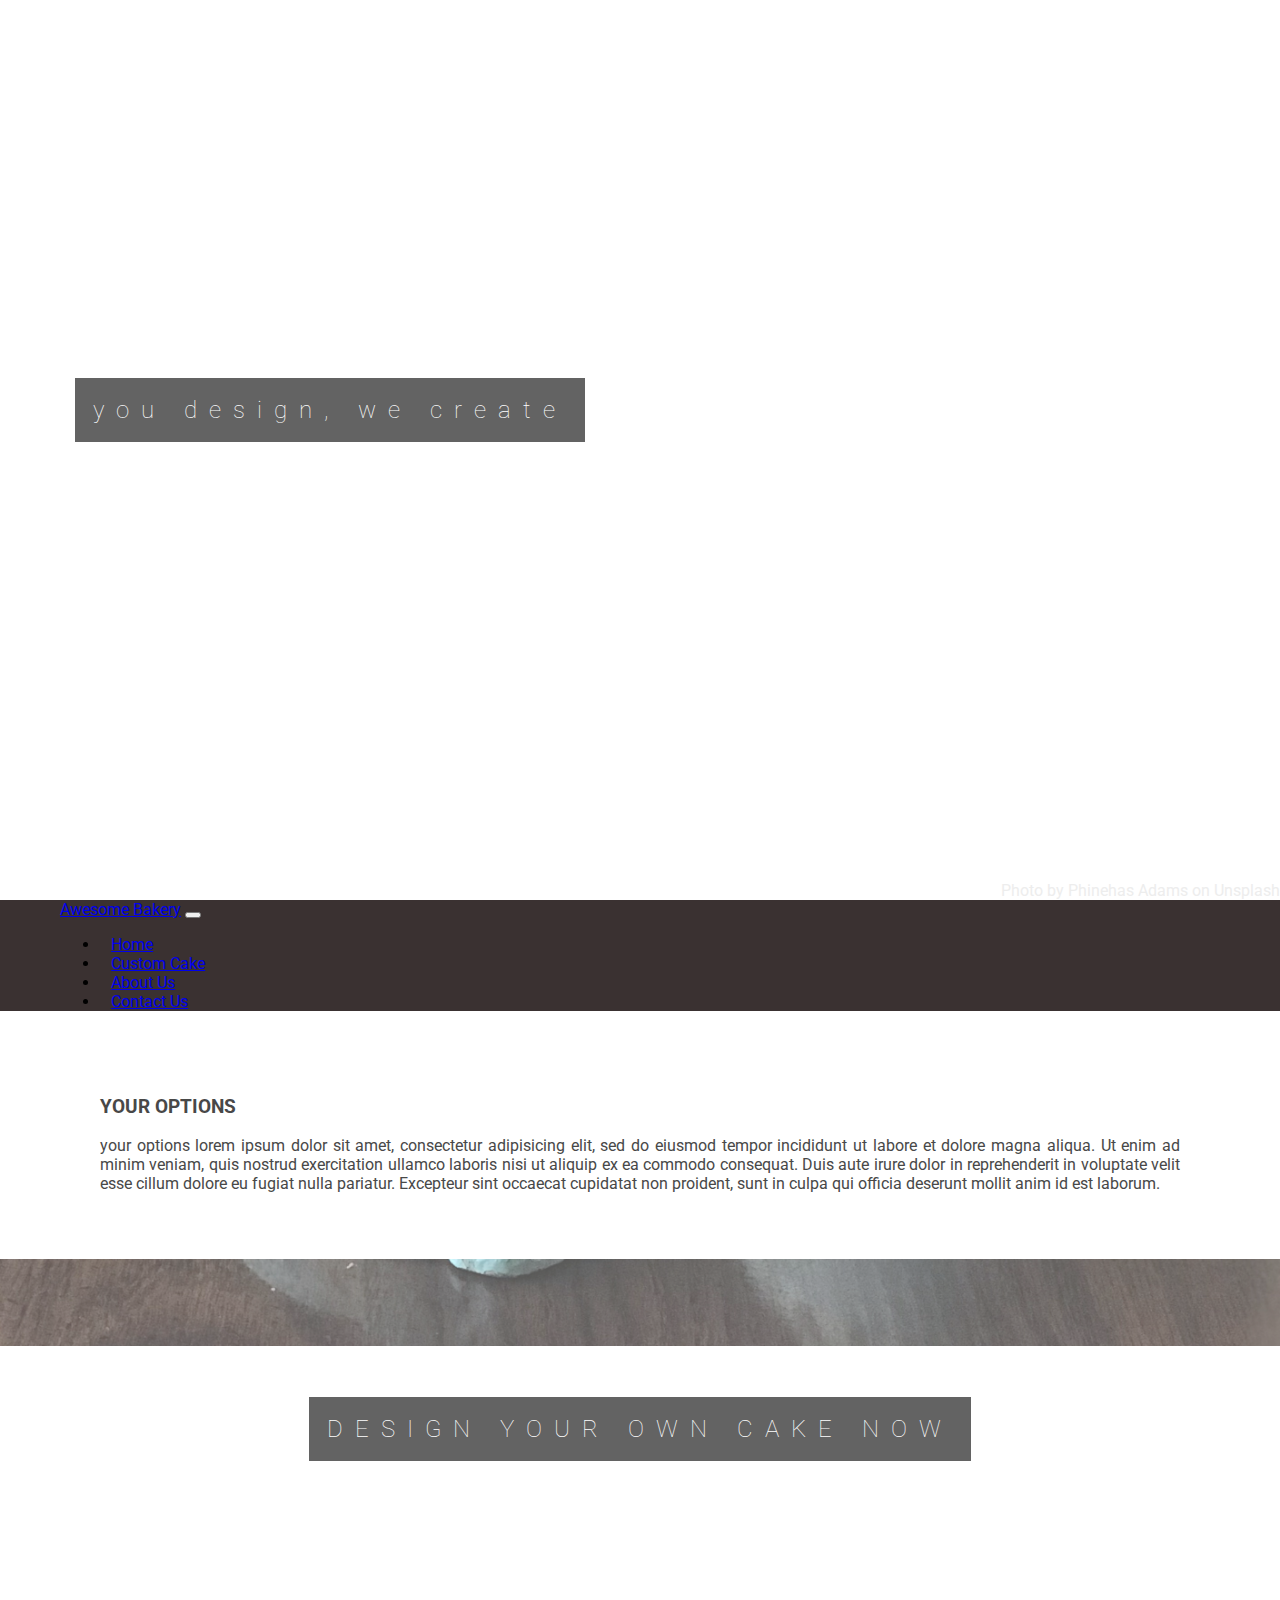
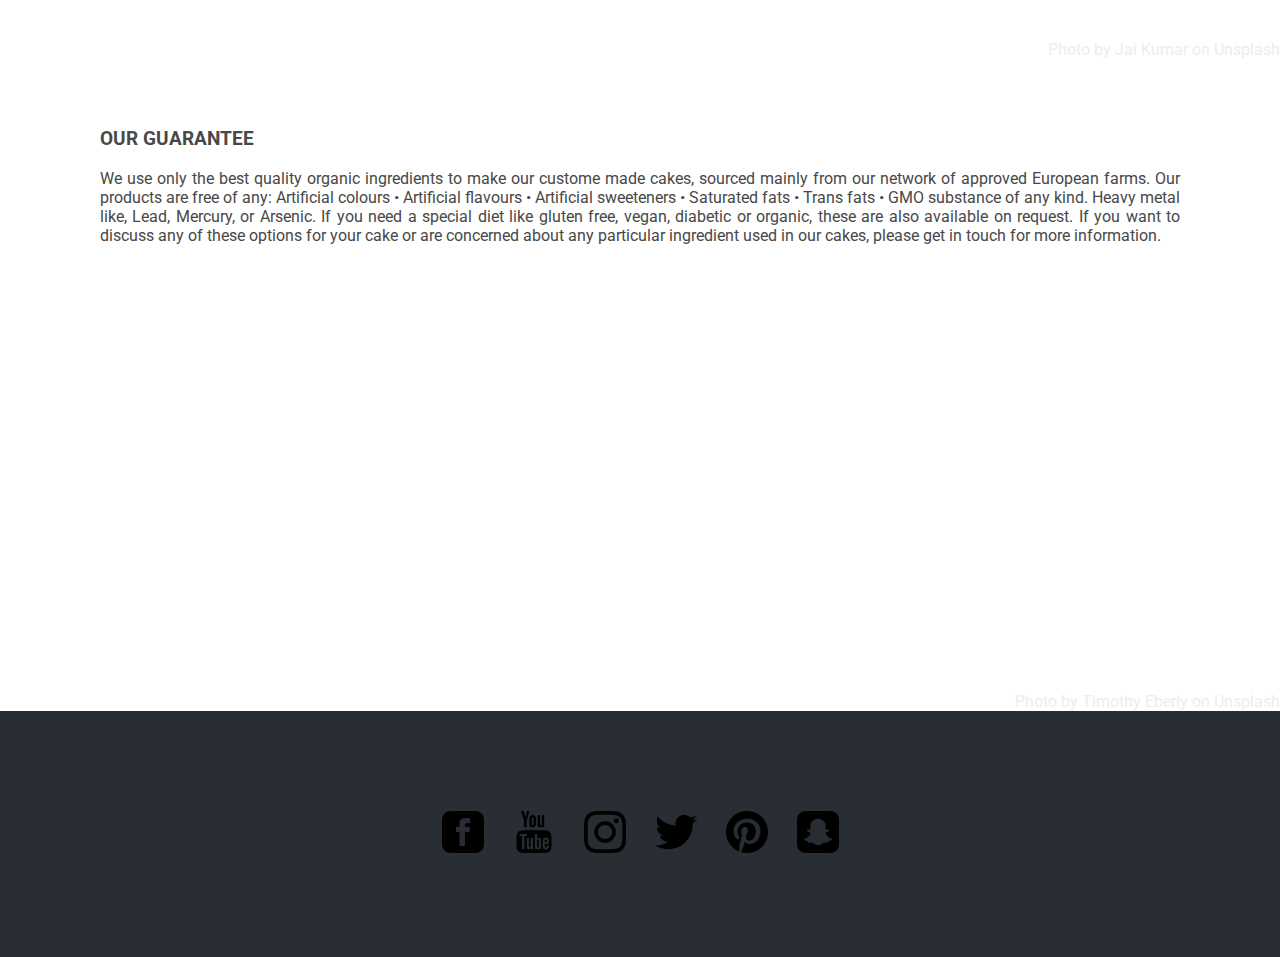
==== commit b347e6d2: "Add meta descriptions and alt attributes to buttons and images" ====
--- a/index.html
+++ b/index.html
@@ -4,6 +4,7 @@
 <head>
 	<meta charset="UTF-8">
 	<meta name="viewport" content="width=device-width, initial-scale=1.0">
+	<meta name="Description" content="This is the home page for the Awesome Bakery which provides custom cake creation right in the browser.">
 	<link href="https://cdn.jsdelivr.net/npm/bootstrap@5.0.0-beta1/dist/css/bootstrap.min.css" rel="stylesheet" integrity="sha384-giJF6kkoqNQ00vy+HMDP7azOuL0xtbfIcaT9wjKHr8RbDVddVHyTfAAsrekwKmP1" crossorigin="anonymous">
 	<link rel="stylesheet" href="https://cdn.jsdelivr.net/npm/bootstrap-icons@1.3.0/font/bootstrap-icons.css">
 	<link href="https://fonts.googleapis.com/css?family=Roboto" rel="stylesheet">
@@ -93,27 +94,27 @@
 		<div class="divider-bar-2">
 
 			<a href="https://www.facebook.com">
-				<img src="./images/Social_Media_Icons/facebook.png" alt="HTML tutorial" style="width:42px;height:42px;border:0">
+				<img src="./images/Social_Media_Icons/facebook.png" alt="Facebook" style="width:42px;height:42px;border:0">
 			</a>
 
 			<a href="https://www.youtube.com">
-				<img src="./images/Social_Media_Icons/youtube.png" alt="HTML tutorial" style="width:42px;height:42px;border:0">
+				<img src="./images/Social_Media_Icons/youtube.png" alt="Youtube" style="width:42px;height:42px;border:0">
 			</a>
 
 			<a href="https://www.instagram.com">
-				<img src="./images/Social_Media_Icons/instagram.png" alt="HTML tutorial" style="width:42px;height:42px;border:0">
+				<img src="./images/Social_Media_Icons/instagram.png" alt="Instagram" style="width:42px;height:42px;border:0">
 			</a>
 
 			<a href="https://www.twitter.com">
-				<img src="./images/Social_Media_Icons/twitter.png" alt="HTML tutorial" style="width:42px;height:42px;border:0">
+				<img src="./images/Social_Media_Icons/twitter.png" alt="Twitter" style="width:42px;height:42px;border:0">
 			</a>
 
 			<a href="https://www.pinterest.com">
-				<img src="./images/Social_Media_Icons/pinterest.png" alt="HTML tutorial" style="width:42px;height:42px;border:0">
+				<img src="./images/Social_Media_Icons/pinterest.png" alt="Pinterest" style="width:42px;height:42px;border:0">
 			</a>
 
 			<a href="https://www.snapchat.com">
-				<img src="./images/Social_Media_Icons/snapchat.png" alt="HTML tutorial" style="width:42px;height:42px;border:0">
+				<img src="./images/Social_Media_Icons/snapchat.png" alt="Snapchat" style="width:42px;height:42px;border:0">
 			</a>
 
 		</div>
--- a/css/main.css
+++ b/css/main.css
@@ -139,6 +139,10 @@
 div#card01 {
 	margin-top: 0px;
 	background: #1cdaa1 ;
+}
+div#card01 h5{
+	padding-right:50px;
+	padding-bottom: 10px;
 }
 
 .card-header {
@@ -413,7 +417,7 @@
 
 /* Index page */
 .header-text-box {
-	color: #777;
+	color: rgb(72, 72, 72);
 	background-color: white;
 	text-align: center;
 	padding: 50px 40px;
@@ -428,6 +432,18 @@
 	background-repeat: no-repeat;
 	background-size: cover;
 }
+.bgimg-1 > span, .bgimg-2 > span, .bgimg-3 > span, .bgimg-4 > span, .bgimg-5 > span, .bgimg-6 > span, .bgimg-7 > span, .bgimg-8 > span {
+	position: absolute;
+	bottom: 0px;
+	right: 0px;
+	color: rgb(228, 228, 228);
+	font-size: 16px;
+}
+.bgimg-1 > span a, .bgimg-2 > span a, .bgimg-3 > span a, .bgimg-4 > span a, .bgimg-5 > span a, .bgimg-6 > span a, .bgimg-7 > span a, .bgimg-8 > span a {
+	color: rgb(228, 228, 228);
+	font-size: 16px;
+	text-decoration: none;
+}
 
 .bgimg-1 {
 	background-image: url("../images/cake1.jpg");
@@ -487,9 +503,6 @@
 	text-align: center;
 	color: #000;
 	line-height: 2.5;
-	/* font-size: 18px; */
-	/* line-height:40px; */
-	/* font-kerning: 5px; */
 }
 
 .bgimg-1 .caption {
@@ -512,8 +525,11 @@
 	background-color: #111;
 	color: #fff;
 	padding: 18px;
-	/* font-size: 1.5625em; */
-	/* letter-spacing: 0.625em; */
+}
+
+
+.button-selected {
+	border: 6px solid #08c68d;
 }
 
 @media only screen and (max-device-width: 1024px) {
@@ -626,6 +642,9 @@
 	.btn-actions {
 		background: #ffffff;
 	}
+	#card12 {
+		margin-bottom:60vh;
+	}
 
 }
 
@@ -656,8 +675,20 @@
 		margin-bottom: 5px;
 		font-size: 10px;
 	}
-	#card12 {
-		margin-bottom:60vh;
-	}
-
-}
+
+}
+
+.modal-content {
+	border-radius: 30px;
+	color: white;
+}
+
+.modal-content .modal-header {
+	border-radius: 30px 30px 0px 0px;
+}
+
+.modal-body {
+	font-size: 18px;
+	color: rgb(10, 15, 29);
+
+}
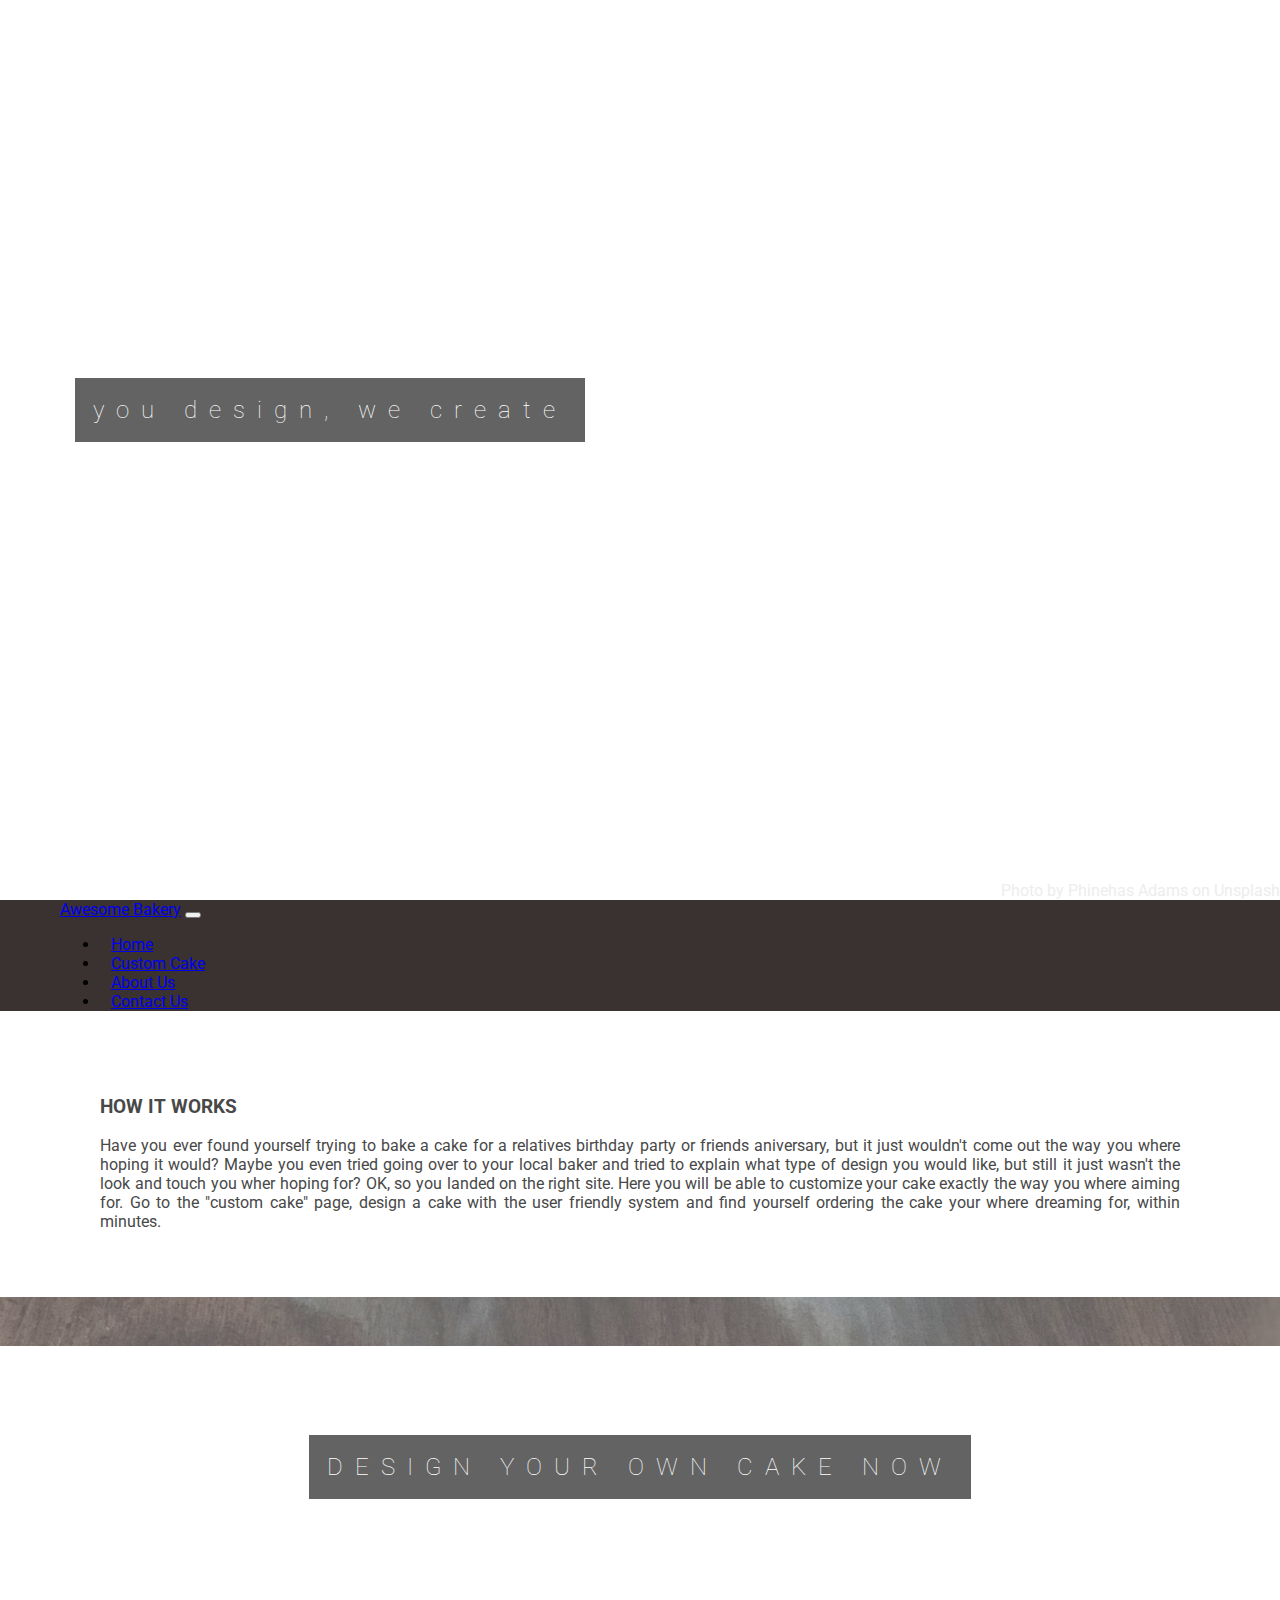
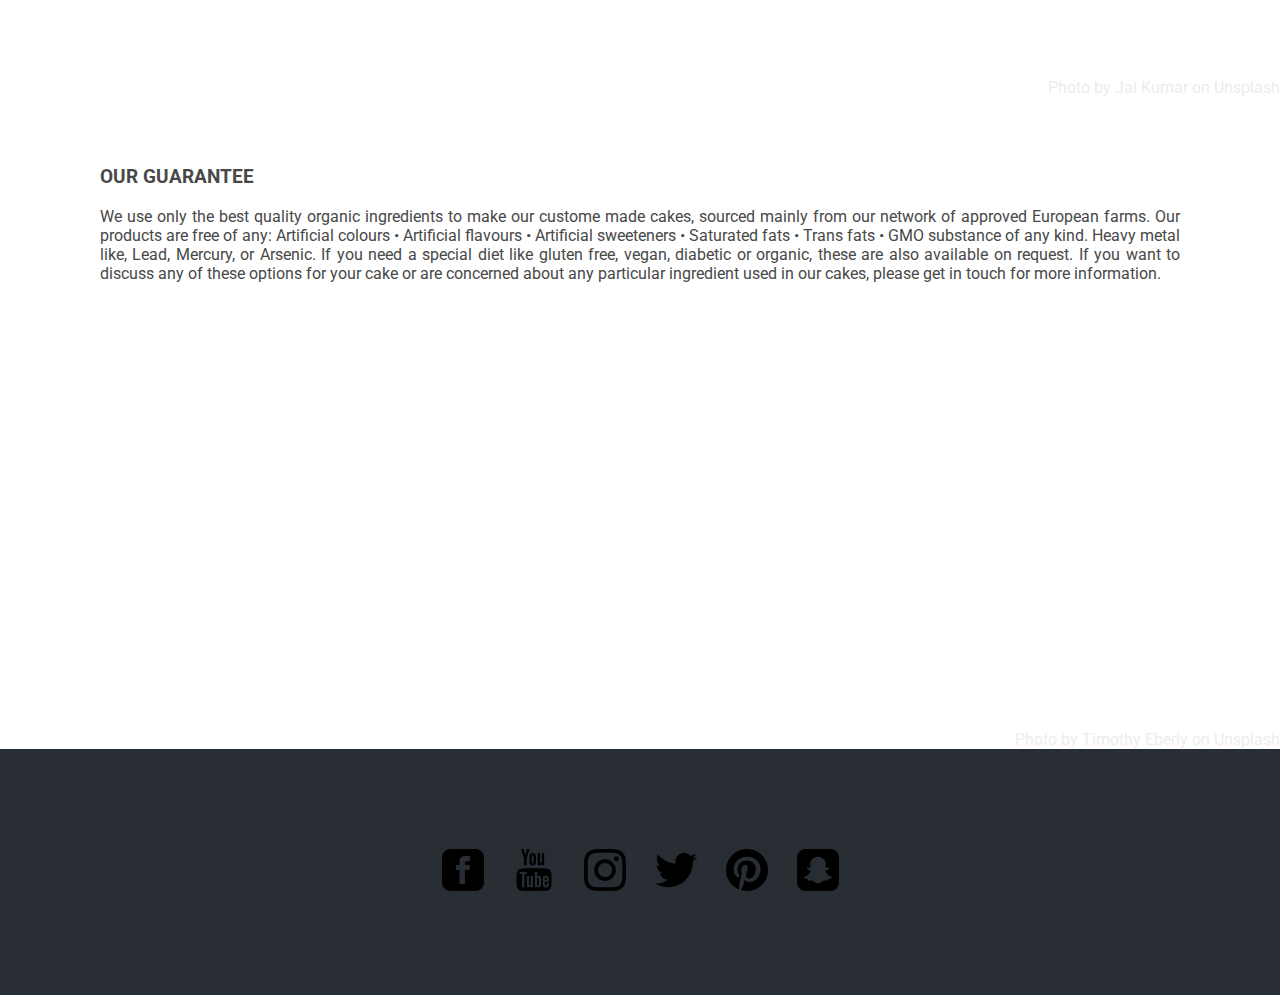
==== commit c5db3a02: "Updated lorem ipsum index.html" ====
--- a/index.html
+++ b/index.html
@@ -50,14 +50,14 @@
 	</nav>
 	<div class="container">
 		<div class="header-text-box text-center">
-			<h3>YOUR OPTIONS</h3>
-			<p> your options lorem ipsum dolor sit amet, consectetur adipisicing elit, sed
-				do eiusmod tempor incididunt ut labore et dolore magna aliqua. Ut enim
-				ad minim veniam, quis nostrud exercitation ullamco laboris nisi ut aliquip
-				ex ea commodo consequat. Duis aute irure dolor in reprehenderit in
-				voluptate velit esse cillum dolore eu fugiat nulla pariatur. Excepteur sint
-				occaecat cupidatat non proident, sunt in culpa qui officia deserunt mollit
-				anim id est laborum. </p>
+				<h3>HOW IT WORKS</h3>
+				<p> Have you ever found yourself trying to bake a cake for a relatives birthday party or friends aniversary,
+			    but it just wouldn't come out the way you where hoping it would? Maybe you even tried going over to your local baker and tried to 
+				explain what type of design you would like, but still it just wasn't the look and touch you wher 
+				hoping for? OK, so you landed on the right site. Here you will be able to customize your cake exactly the 
+				way you where aiming for. Go to the "custom cake" page, design a cake with the user friendly system 
+				and find yourself ordering the cake your where dreaming for, within minutes.
+				 </p>
 		</div>
 	</div>
 	<div class="bgimg-2" >
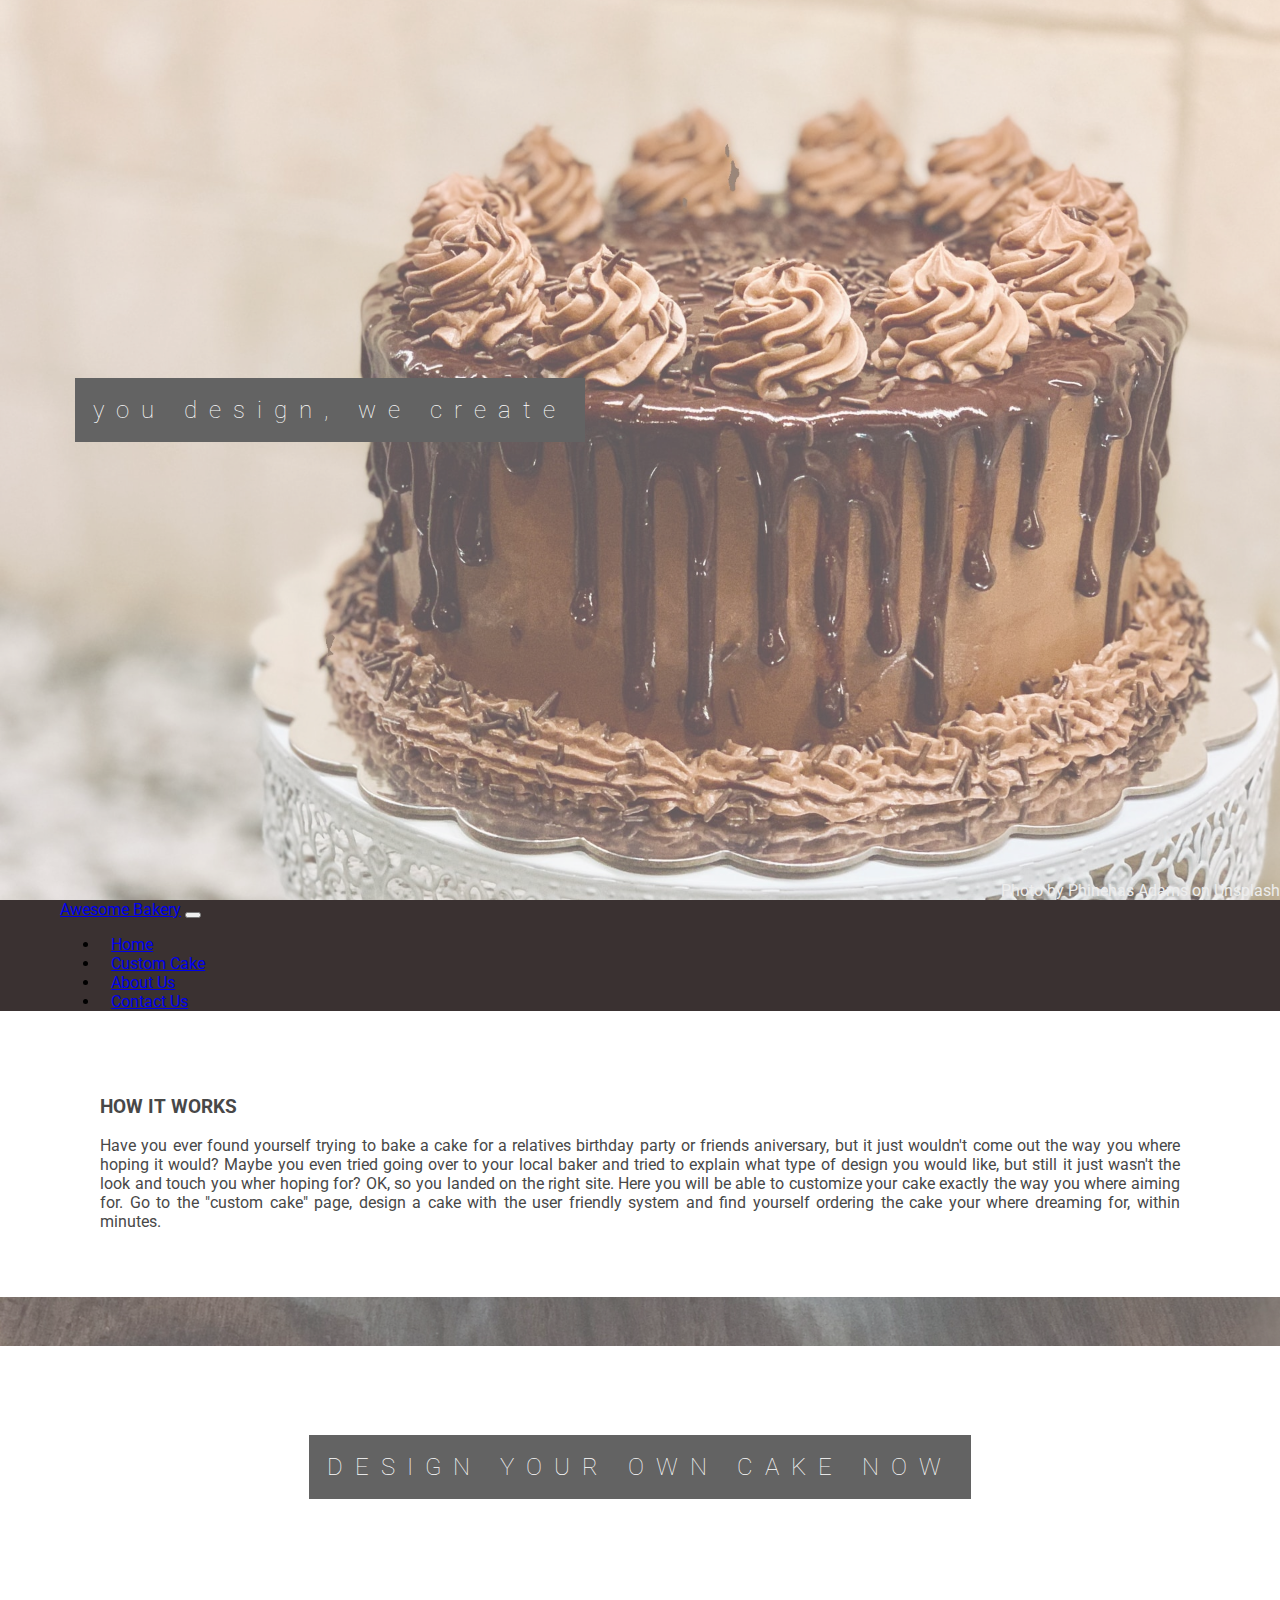
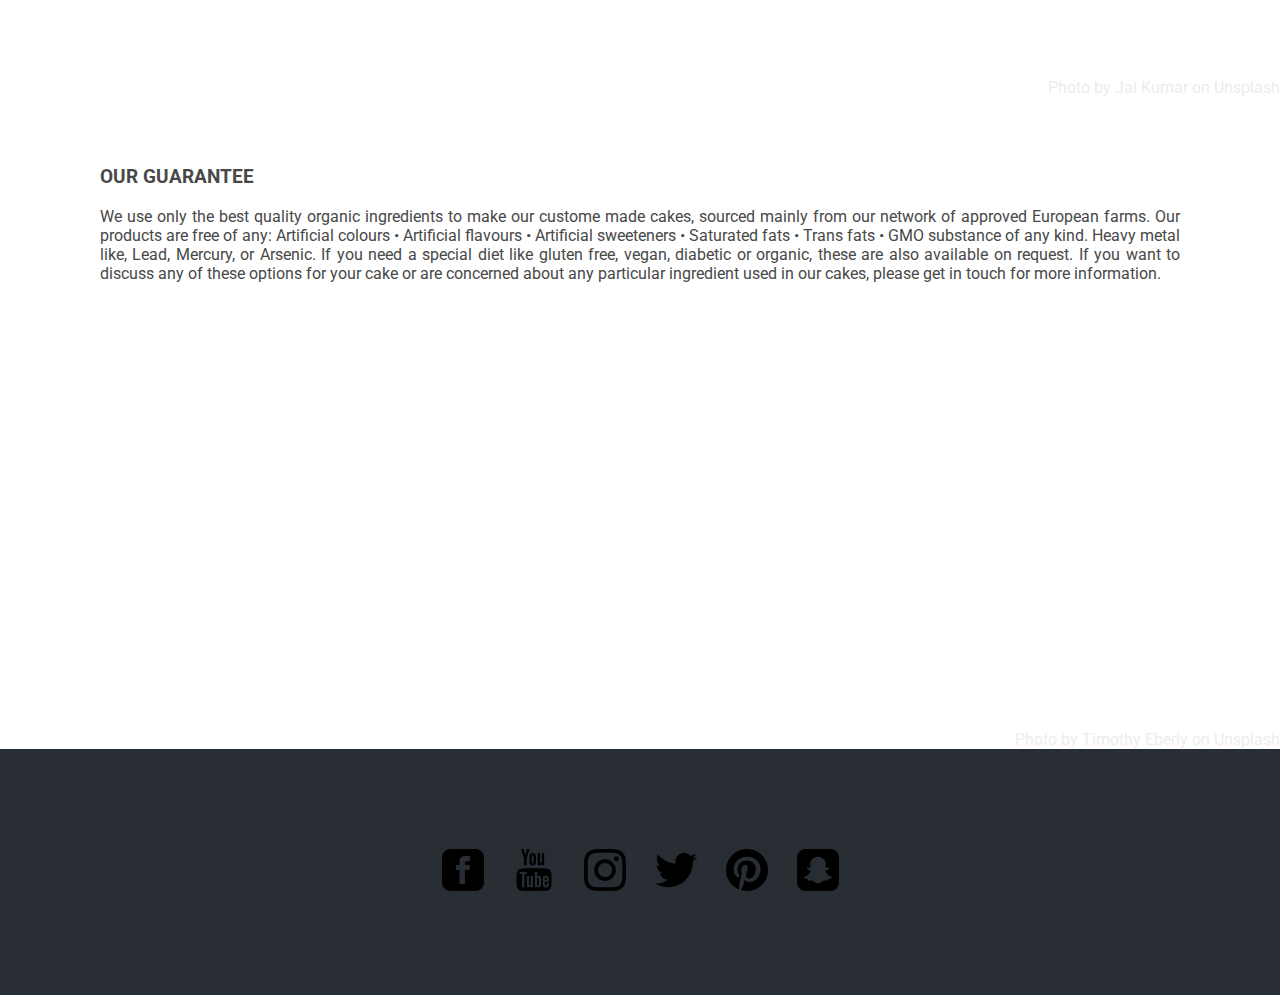
==== commit 98cd7bb7: "favicon" ====
--- a/index.html
+++ b/index.html
@@ -9,6 +9,7 @@
 	<link rel="stylesheet" href="https://cdn.jsdelivr.net/npm/bootstrap-icons@1.3.0/font/bootstrap-icons.css">
 	<link href="https://fonts.googleapis.com/css?family=Roboto" rel="stylesheet">
 	<link href="https://fonts.googleapis.com/css2?family=Roboto:wght@100;400;900&display=swap" rel="stylesheet">
+	<link rel="shortcut icon" href="./images/favicon.png" type="image/x-icon" />
 	<link rel='stylesheet' href='./css/main.css' />
 	<title>Cakes for you</title>
 
